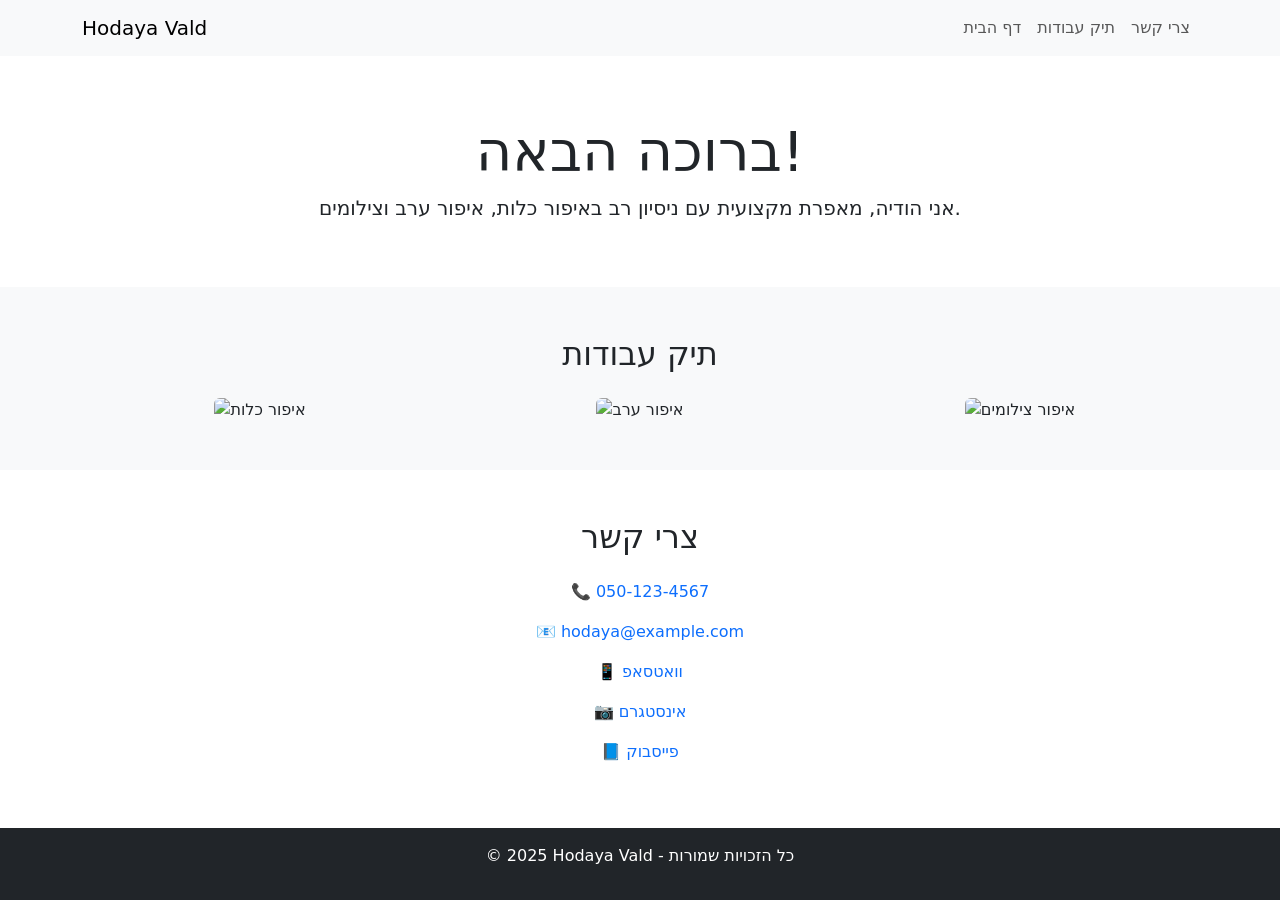
==== index.html @ 4617d46b "Update and rename main.html to index.html" ====
<!DOCTYPE html>
<html lang="he">
<head>
  <meta charset="UTF-8">
  <meta name="viewport" content="width=device-width, initial-scale=1.0">
  <title>Hodaya Vald - מאפרת מקצועית</title>
  <link href="https://cdn.jsdelivr.net/npm/bootstrap@5.3.0/dist/css/bootstrap.min.css" rel="stylesheet">
</head>
<body>
  <!-- Navigation -->
  <nav class="navbar navbar-expand-lg navbar-light bg-light fixed-top">
    <div class="container">
      <a class="navbar-brand" href="#">Hodaya Vald</a>
      <button class="navbar-toggler" type="button" data-bs-toggle="collapse" data-bs-target="#navbarNav" aria-controls="navbarNav" aria-expanded="false" aria-label="Toggle navigation">
        <span class="navbar-toggler-icon"></span>
      </button>
      <div class="collapse navbar-collapse" id="navbarNav">
        <ul class="navbar-nav ms-auto">
          <li class="nav-item">
            <a class="nav-link" href="#home">דף הבית</a>
          </li>
          <li class="nav-item">
            <a class="nav-link" href="#portfolio">תיק עבודות</a>
          </li>
          <li class="nav-item">
            <a class="nav-link" href="#contact">צרי קשר</a>
          </li>
        </ul>
      </div>
    </div>
  </nav>

  <!-- Home Section -->
  <section id="home" class="py-5 text-center" style="margin-top: 70px;">
    <div class="container">
      <h1 class="display-4">ברוכה הבאה!</h1>
      <p class="lead">אני הודיה, מאפרת מקצועית עם ניסיון רב באיפור כלות, איפור ערב וצילומים.</p>
    </div>
  </section>

  <!-- Portfolio Section -->
  <section id="portfolio" class="bg-light py-5 text-center">
    <div class="container">
      <h2 class="mb-4">תיק עבודות</h2>
      <div class="row g-4">
        <div class="col-sm-6 col-md-4">
          <img src="image1.jpg" class="img-fluid rounded" alt="איפור כלות">
        </div>
        <div class="col-sm-6 col-md-4">
          <img src="image2.jpg" class="img-fluid rounded" alt="איפור ערב">
        </div>
        <div class="col-sm-6 col-md-4">
          <img src="image3.jpg" class="img-fluid rounded" alt="איפור צילומים">
        </div>
      </div>
    </div>
  </section>

  <!-- Contact Section -->
  <section id="contact" class="py-5 text-center">
    <div class="container">
      <h2 class="mb-4">צרי קשר</h2>
      <p>📞 <a href="tel:0501234567" class="text-decoration-none">050-123-4567</a></p>
      <p>📧 <a href="mailto:hodaya@example.com" class="text-decoration-none">hodaya@example.com</a></p>
      <p>📱 <a href="https://wa.me/0501234567" class="text-decoration-none" target="_blank">וואטסאפ</a></p>
      <p>📷 <a href="https://instagram.com/hodaya" class="text-decoration-none" target="_blank">אינסטגרם</a></p>
      <p>📘 <a href="https://facebook.com/hodaya" class="text-decoration-none" target="_blank">פייסבוק</a></p>
    </div>
  </section>

  <!-- Footer -->
  <footer class="bg-dark text-white text-center py-3">
    <p>&copy; 2025 Hodaya Vald - כל הזכויות שמורות</p>
  </footer>

  <script src="https://cdn.jsdelivr.net/npm/bootstrap@5.3.0/dist/js/bootstrap.bundle.min.js"></script>
</body>
</html>
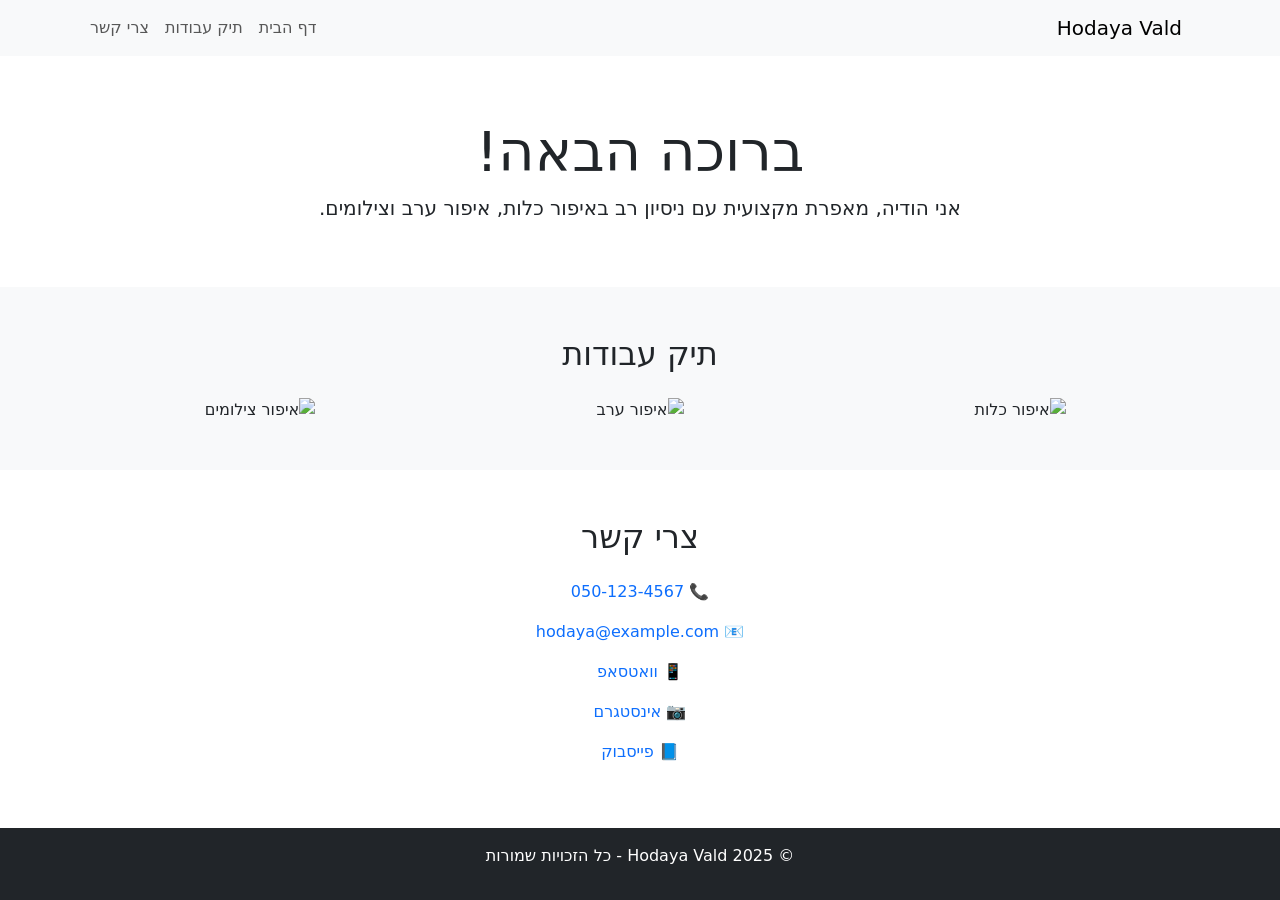
==== commit 5db1ec9d: "Update index.html" ====
--- a/index.html
+++ b/index.html
@@ -5,6 +5,12 @@
   <meta name="viewport" content="width=device-width, initial-scale=1.0">
   <title>Hodaya Vald - מאפרת מקצועית</title>
   <link href="https://cdn.jsdelivr.net/npm/bootstrap@5.3.0/dist/css/bootstrap.min.css" rel="stylesheet">
+  <style>
+    body {
+      direction: rtl;
+      text-align: right;
+    }
+  </style>
 </head>
 <body>
   <!-- Navigation -->
@@ -15,7 +21,7 @@
         <span class="navbar-toggler-icon"></span>
       </button>
       <div class="collapse navbar-collapse" id="navbarNav">
-        <ul class="navbar-nav ms-auto">
+        <ul class="navbar-nav me-auto">
           <li class="nav-item">
             <a class="nav-link" href="#home">דף הבית</a>
           </li>
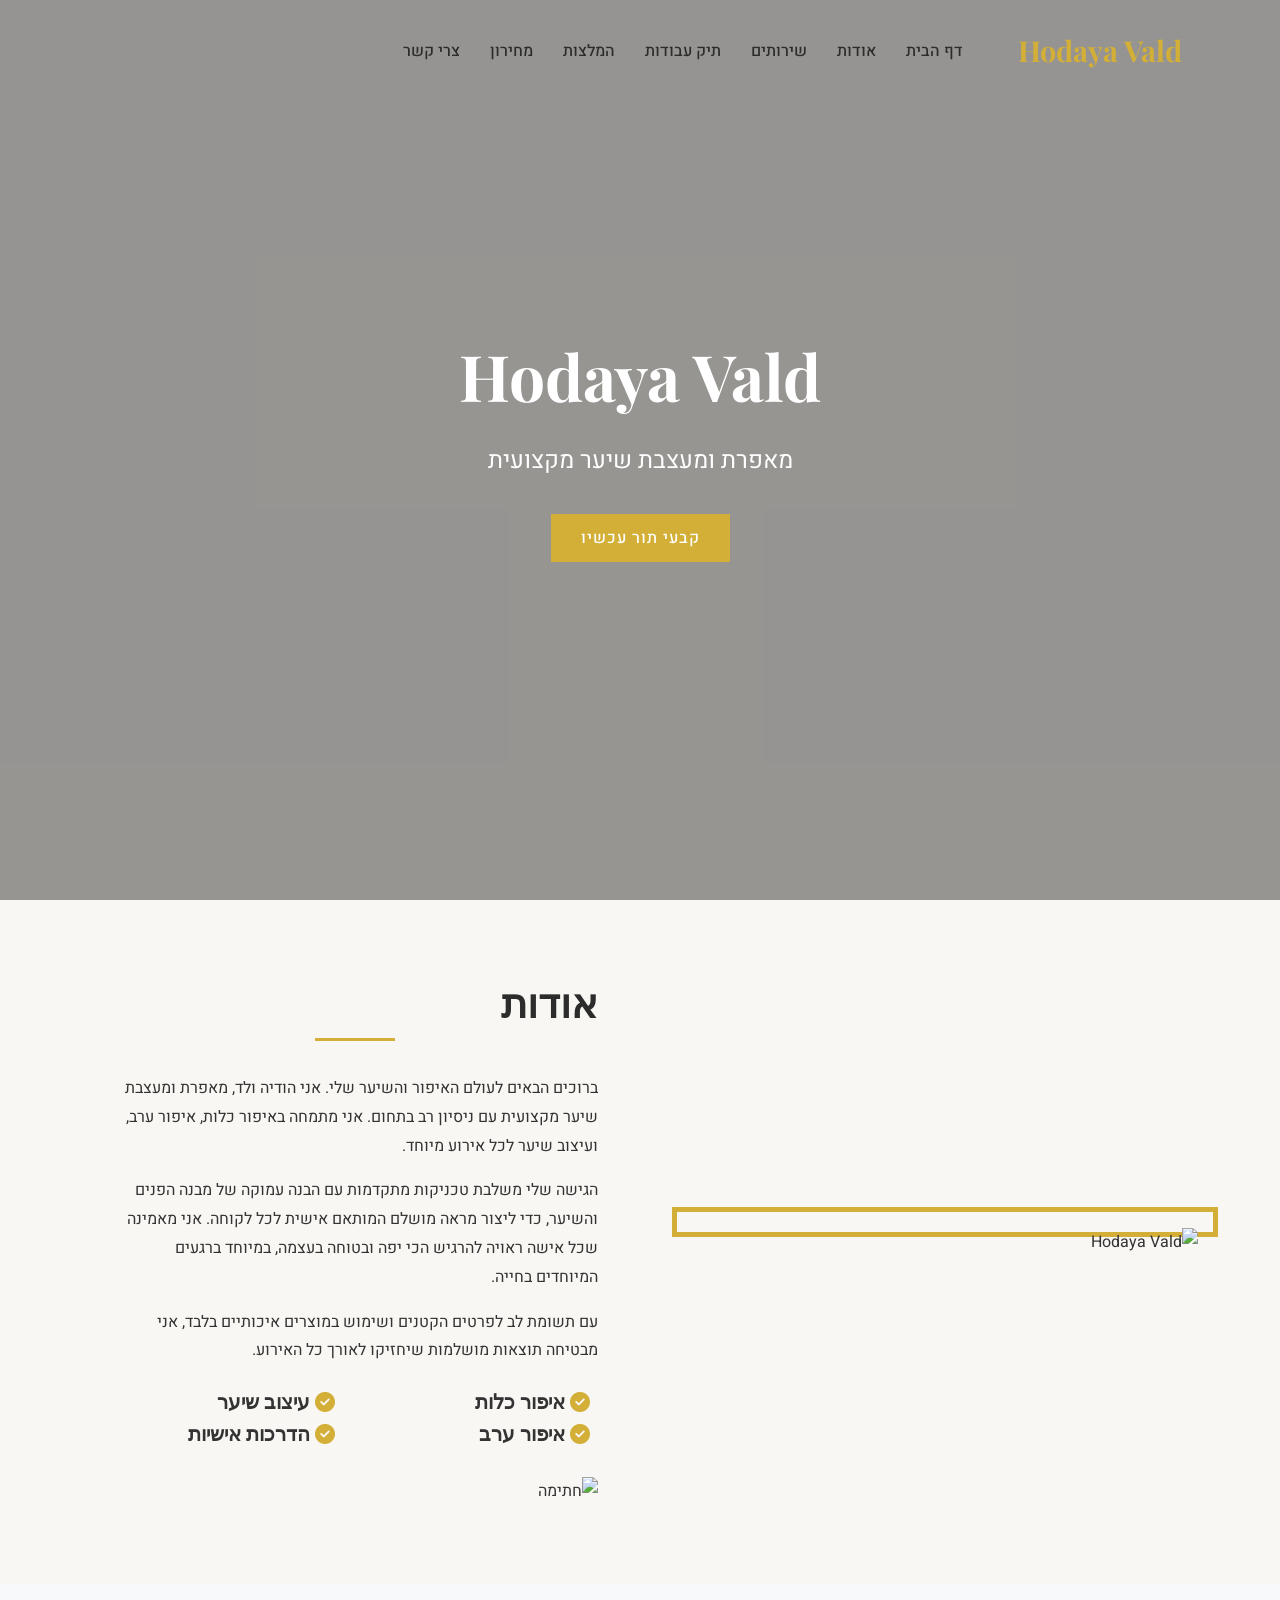
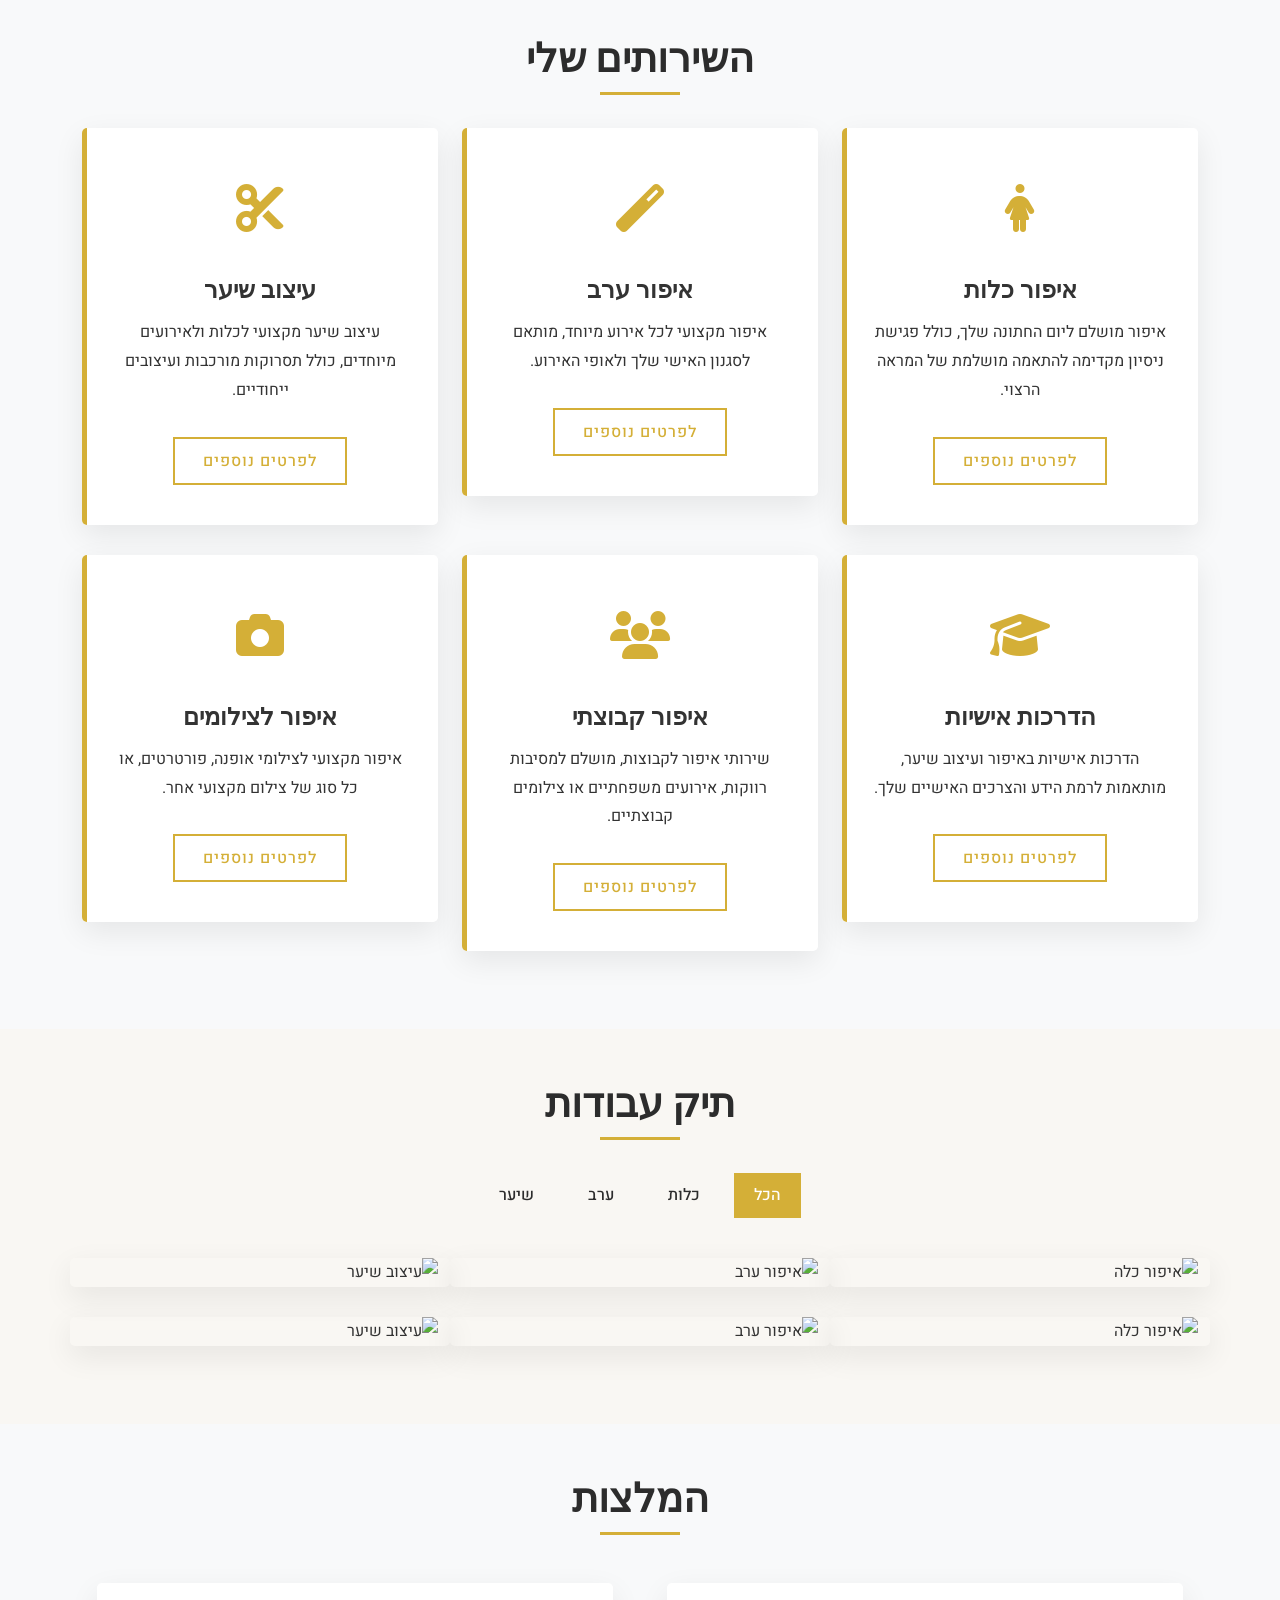
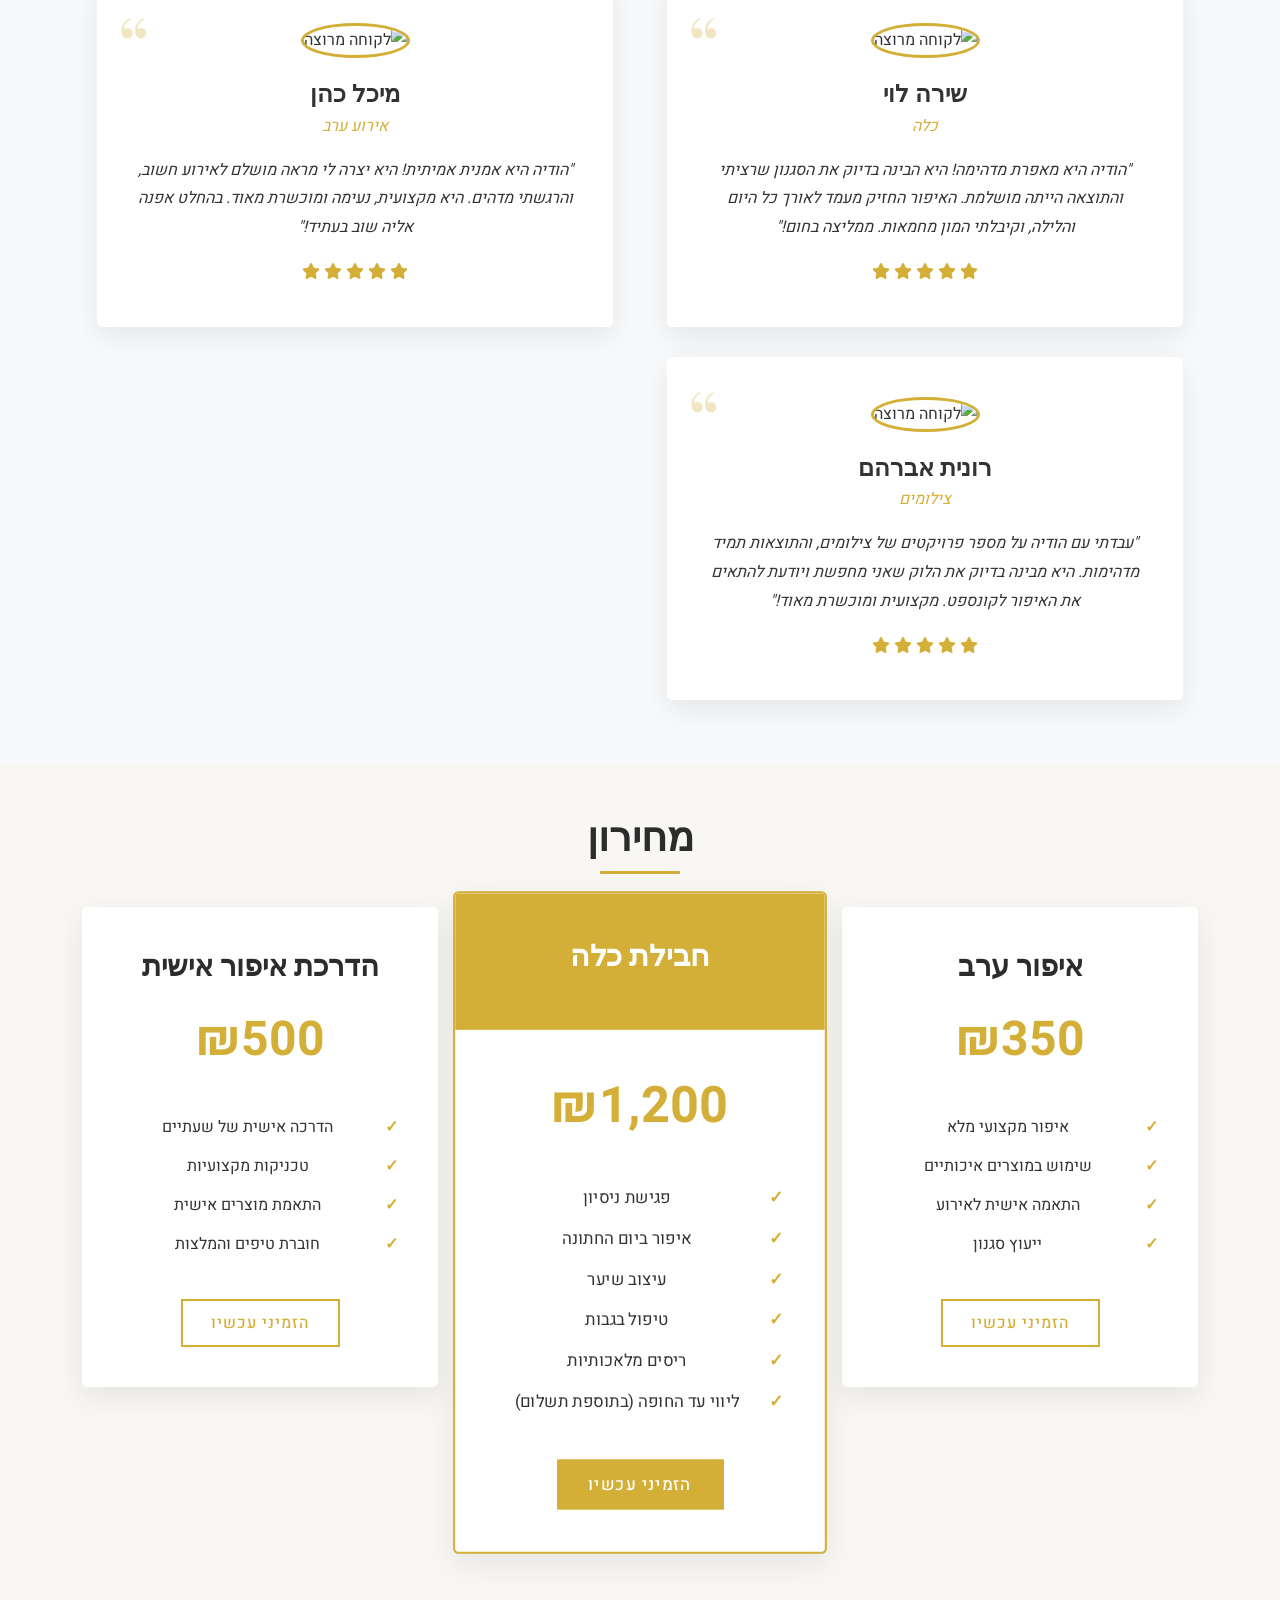
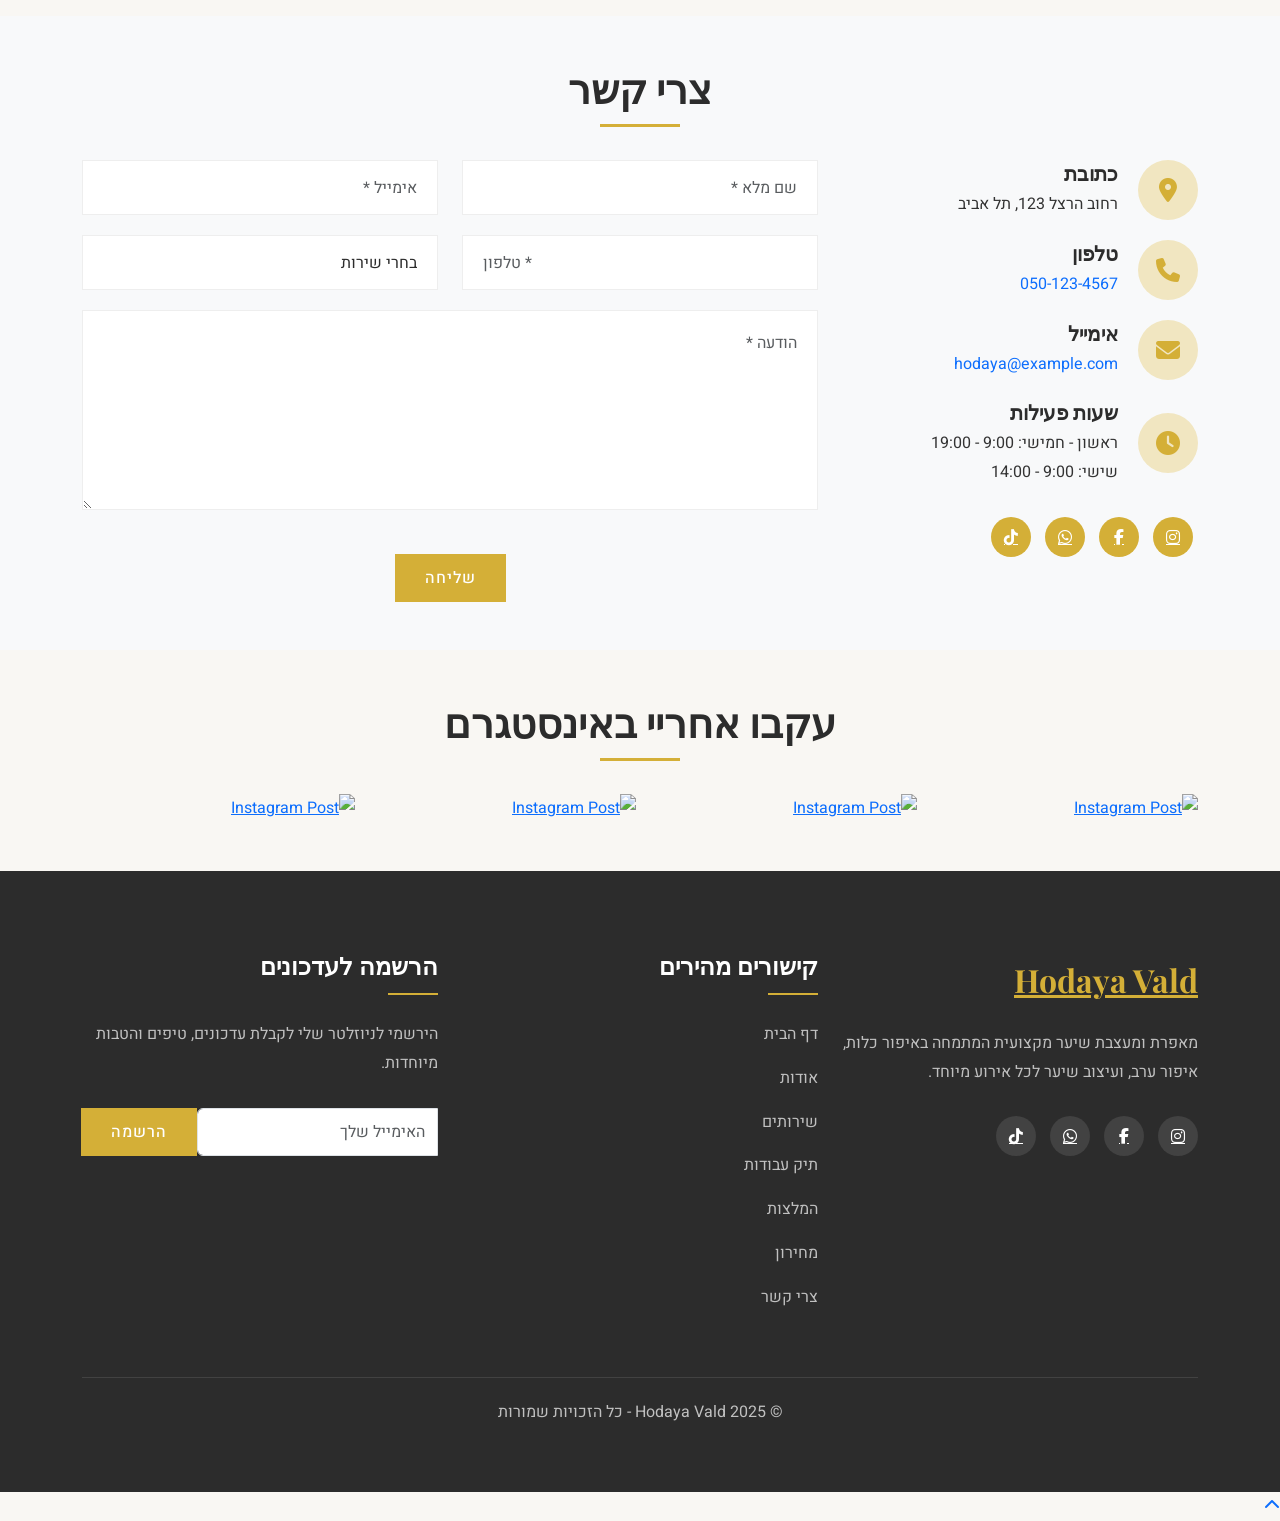
==== commit 6660f291: "Update index.html" ====
--- a/index.html
+++ b/index.html
@@ -1,34 +1,71 @@
 <!DOCTYPE html>
-<html lang="he">
+<html lang="he" dir="rtl">
 <head>
   <meta charset="UTF-8">
   <meta name="viewport" content="width=device-width, initial-scale=1.0">
-  <title>Hodaya Vald - מאפרת מקצועית</title>
+  <title>Hodaya Vald | מאפרת ומעצבת שיער מקצועית</title>
+  
+  <!-- Favicon -->
+  <link rel="icon" href="https://via.placeholder.com/32x32" type="image/png">
+  
+  <!-- Google Fonts -->
+  <link rel="preconnect" href="https://fonts.googleapis.com">
+  <link rel="preconnect" href="https://fonts.gstatic.com" crossorigin>
+  <link href="https://fonts.googleapis.com/css2?family=Heebo:wght@300;400;500;600;700&family=Playfair+Display:ital,wght@0,400;0,500;0,600;0,700;1,400&display=swap" rel="stylesheet">
+  
+  <!-- Font Awesome -->
+  <link rel="stylesheet" href="https://cdnjs.cloudflare.com/ajax/libs/font-awesome/6.4.0/css/all.min.css">
+  
+  <!-- Bootstrap CSS -->
   <link href="https://cdn.jsdelivr.net/npm/bootstrap@5.3.0/dist/css/bootstrap.min.css" rel="stylesheet">
-  <style>
-    body {
-      direction: rtl;
-      text-align: right;
-    }
-  </style>
+  
+  <!-- AOS Animation -->
+  <link rel="stylesheet" href="https://unpkg.com/aos@next/dist/aos.css" />
+  
+  <!-- Lightbox CSS -->
+  <link rel="stylesheet" href="https://cdnjs.cloudflare.com/ajax/libs/lightbox2/2.11.4/css/lightbox.min.css">
+  
+  <!-- Custom CSS -->
+  <link rel="stylesheet" href="styles.css">
 </head>
 <body>
+  <!-- Preloader -->
+  <div id="preloader">
+    <div class="loader">
+      <div class="spinner-border text-gold" role="status">
+        <span class="visually-hidden">טוען...</span>
+      </div>
+    </div>
+  </div>
+
   <!-- Navigation -->
-  <nav class="navbar navbar-expand-lg navbar-light bg-light fixed-top">
+  <nav class="navbar navbar-expand-lg navbar-light fixed-top">
     <div class="container">
       <a class="navbar-brand" href="#">Hodaya Vald</a>
       <button class="navbar-toggler" type="button" data-bs-toggle="collapse" data-bs-target="#navbarNav" aria-controls="navbarNav" aria-expanded="false" aria-label="Toggle navigation">
         <span class="navbar-toggler-icon"></span>
       </button>
       <div class="collapse navbar-collapse" id="navbarNav">
-        <ul class="navbar-nav me-auto">
+        <ul class="navbar-nav ms-auto">
           <li class="nav-item">
             <a class="nav-link" href="#home">דף הבית</a>
           </li>
           <li class="nav-item">
+            <a class="nav-link" href="#about">אודות</a>
+          </li>
+          <li class="nav-item">
+            <a class="nav-link" href="#services">שירותים</a>
+          </li>
+          <li class="nav-item">
             <a class="nav-link" href="#portfolio">תיק עבודות</a>
           </li>
           <li class="nav-item">
+            <a class="nav-link" href="#testimonials">המלצות</a>
+          </li>
+          <li class="nav-item">
+            <a class="nav-link" href="#pricing">מחירון</a>
+          </li>
+          <li class="nav-item">
             <a class="nav-link" href="#contact">צרי קשר</a>
           </li>
         </ul>
@@ -36,49 +73,473 @@
     </div>
   </nav>
 
-  <!-- Home Section -->
-  <section id="home" class="py-5 text-center" style="margin-top: 70px;">
-    <div class="container">
-      <h1 class="display-4">ברוכה הבאה!</h1>
-      <p class="lead">אני הודיה, מאפרת מקצועית עם ניסיון רב באיפור כלות, איפור ערב וצילומים.</p>
+  <!-- Hero Section -->
+  <section id="home" class="hero" style="background-image: url('https://images.unsplash.com/photo-1560869713-7d0a29430803?ixlib=rb-4.0.3&ixid=M3wxMjA3fDB8MHxwaG90by1wYWdlfHx8fGVufDB8fHx8fA%3D%3D&auto=format&fit=crop&w=1920&q=80');">
+    <div class="hero-content">
+      <h1 class="hero-title">Hodaya Vald</h1>
+      <p class="hero-subtitle">מאפרת ומעצבת שיער מקצועית</p>
+      <a href="#contact" class="btn btn-custom hero-btn">קבעי תור עכשיו</a>
+    </div>
+  </section>
+
+  <!-- About Section -->
+  <section id="about" class="py-5">
+    <div class="container">
+      <div class="row align-items-center">
+        <div class="col-lg-6" data-aos="fade-left" data-aos-duration="1000">
+          <div class="about-img">
+            <img src="https://images.unsplash.com/photo-1487412947147-5cebf100ffc2?ixlib=rb-4.0.3&ixid=M3wxMjA3fDB8MHxwaG90by1wYWdlfHx8fGVufDB8fHx8fA%3D%3D&auto=format&fit=crop&w=800&q=80" alt="Hodaya Vald" class="img-fluid rounded">
+          </div>
+        </div>
+        <div class="col-lg-6" data-aos="fade-right" data-aos-duration="1000">
+          <div class="about-content">
+            <h2 class="section-title">אודות</h2>
+            <p>ברוכים הבאים לעולם האיפור והשיער שלי. אני הודיה ולד, מאפרת ומעצבת שיער מקצועית עם ניסיון רב בתחום. אני מתמחה באיפור כלות, איפור ערב, ועיצוב שיער לכל אירוע מיוחד.</p>
+            <p>הגישה שלי משלבת טכניקות מתקדמות עם הבנה עמוקה של מבנה הפנים והשיער, כדי ליצור מראה מושלם המותאם אישית לכל לקוחה. אני מאמינה שכל אישה ראויה להרגיש הכי יפה ובטוחה בעצמה, במיוחד ברגעים המיוחדים בחייה.</p>
+            <p>עם תשומת לב לפרטים הקטנים ושימוש במוצרים איכותיים בלבד, אני מבטיחה תוצאות מושלמות שיחזיקו לאורך כל האירוע.</p>
+            <div class="row mt-4">
+              <div class="col-sm-6">
+                <h5><i class="fas fa-check-circle text-gold me-2"></i> איפור כלות</h5>
+                <h5><i class="fas fa-check-circle text-gold me-2"></i> איפור ערב</h5>
+              </div>
+              <div class="col-sm-6">
+                <h5><i class="fas fa-check-circle text-gold me-2"></i> עיצוב שיער</h5>
+                <h5><i class="fas fa-check-circle text-gold me-2"></i> הדרכות אישיות</h5>
+              </div>
+            </div>
+            <img src="https://via.placeholder.com/200x80?text=Signature" alt="חתימה" class="signature mt-4">
+          </div>
+        </div>
+      </div>
+    </div>
+  </section>
+
+  <!-- Services Section -->
+  <section id="services" class="py-5 bg-light">
+    <div class="container">
+      <h2 class="section-title text-center">השירותים שלי</h2>
+      <div class="row">
+        <div class="col-md-4" data-aos="fade-up" data-aos-duration="800">
+          <div class="service-card text-center">
+            <div class="service-icon">
+              <i class="fas fa-female"></i>
+            </div>
+            <h3 class="service-title">איפור כלות</h3>
+            <p>איפור מושלם ליום החתונה שלך, כולל פגישת ניסיון מקדימה להתאמה מושלמת של המראה הרצוי.</p>
+            <a href="#contact" class="btn btn-outline-custom mt-3">לפרטים נוספים</a>
+          </div>
+        </div>
+        <div class="col-md-4" data-aos="fade-up" data-aos-duration="800" data-aos-delay="200">
+          <div class="service-card text-center">
+            <div class="service-icon">
+              <i class="fas fa-magic"></i>
+            </div>
+            <h3 class="service-title">איפור ערב</h3>
+            <p>איפור מקצועי לכל אירוע מיוחד, מותאם לסגנון האישי שלך ולאופי האירוע.</p>
+            <a href="#contact" class="btn btn-outline-custom mt-3">לפרטים נוספים</a>
+          </div>
+        </div>
+        <div class="col-md-4" data-aos="fade-up" data-aos-duration="800" data-aos-delay="400">
+          <div class="service-card text-center">
+            <div class="service-icon">
+              <i class="fas fa-cut"></i>
+            </div>
+            <h3 class="service-title">עיצוב שיער</h3>
+            <p>עיצוב שיער מקצועי לכלות ולאירועים מיוחדים, כולל תסרוקות מורכבות ועיצובים ייחודיים.</p>
+            <a href="#contact" class="btn btn-outline-custom mt-3">לפרטים נוספים</a>
+          </div>
+        </div>
+        <div class="col-md-4" data-aos="fade-up" data-aos-duration="800">
+          <div class="service-card text-center">
+            <div class="service-icon">
+              <i class="fas fa-graduation-cap"></i>
+            </div>
+            <h3 class="service-title">הדרכות אישיות</h3>
+            <p>הדרכות אישיות באיפור ועיצוב שיער, מותאמות לרמת הידע והצרכים האישיים שלך.</p>
+            <a href="#contact" class="btn btn-outline-custom mt-3">לפרטים נוספים</a>
+          </div>
+        </div>
+        <div class="col-md-4" data-aos="fade-up" data-aos-duration="800" data-aos-delay="200">
+          <div class="service-card text-center">
+            <div class="service-icon">
+              <i class="fas fa-users"></i>
+            </div>
+            <h3 class="service-title">איפור קבוצתי</h3>
+            <p>שירותי איפור לקבוצות, מושלם למסיבות רווקות, אירועים משפחתיים או צילומים קבוצתיים.</p>
+            <a href="#contact" class="btn btn-outline-custom mt-3">לפרטים נוספים</a>
+          </div>
+        </div>
+        <div class="col-md-4" data-aos="fade-up" data-aos-duration="800" data-aos-delay="400">
+          <div class="service-card text-center">
+            <div class="service-icon">
+              <i class="fas fa-camera"></i>
+            </div>
+            <h3 class="service-title">איפור לצילומים</h3>
+            <p>איפור מקצועי לצילומי אופנה, פורטרטים, או כל סוג של צילום מקצועי אחר.</p>
+            <a href="#contact" class="btn btn-outline-custom mt-3">לפרטים נוספים</a>
+          </div>
+        </div>
+      </div>
     </div>
   </section>
 
   <!-- Portfolio Section -->
-  <section id="portfolio" class="bg-light py-5 text-center">
-    <div class="container">
-      <h2 class="mb-4">תיק עבודות</h2>
-      <div class="row g-4">
-        <div class="col-sm-6 col-md-4">
-          <img src="image1.jpg" class="img-fluid rounded" alt="איפור כלות">
-        </div>
-        <div class="col-sm-6 col-md-4">
-          <img src="image2.jpg" class="img-fluid rounded" alt="איפור ערב">
-        </div>
-        <div class="col-sm-6 col-md-4">
-          <img src="image3.jpg" class="img-fluid rounded" alt="איפור צילומים">
+  <section id="portfolio" class="py-5">
+    <div class="container">
+      <h2 class="section-title text-center">תיק עבודות</h2>
+      <div class="portfolio-filter text-center">
+        <button class="filter-btn active" data-filter="all">הכל</button>
+        <button class="filter-btn" data-filter="bridal">כלות</button>
+        <button class="filter-btn" data-filter="evening">ערב</button>
+        <button class="filter-btn" data-filter="hair">שיער</button>
+      </div>
+      <div class="row portfolio-container">
+        <div class="col-md-4 col-sm-6 portfolio-item bridal" data-aos="zoom-in" data-aos-duration="800">
+          <div class="portfolio-wrapper">
+            <img src="https://images.unsplash.com/photo-1595515106969-1ce29566ff1c?ixlib=rb-4.0.3&ixid=M3wxMjA3fDB8MHxwaG90by1wYWdlfHx8fGVufDB8fHx8fA%3D%3D&auto=format&fit=crop&w=800&q=80" alt="איפור כלה" class="img-fluid portfolio-img">
+            <div class="portfolio-overlay">
+              <a href="https://images.unsplash.com/photo-1595515106969-1ce29566ff1c?ixlib=rb-4.0.3&ixid=M3wxMjA3fDB8MHxwaG90by1wYWdlfHx8fGVufDB8fHx8fA%3D%3D&auto=format&fit=crop&w=800&q=80" data-lightbox="portfolio" class="portfolio-icon">
+                <i class="fas fa-search"></i>
+              </a>
+            </div>
+          </div>
+        </div>
+        <div class="col-md-4 col-sm-6 portfolio-item evening" data-aos="zoom-in" data-aos-duration="800" data-aos-delay="200">
+          <div class="portfolio-wrapper">
+            <img src="https://images.unsplash.com/photo-1588516903720-8ceb67f9ef84?ixlib=rb-4.0.3&ixid=M3wxMjA3fDB8MHxwaG90by1wYWdlfHx8fGVufDB8fHx8fA%3D%3D&auto=format&fit=crop&w=800&q=80" alt="איפור ערב" class="img-fluid portfolio-img">
+            <div class="portfolio-overlay">
+              <a href="https://images.unsplash.com/photo-1588516903720-8ceb67f9ef84?ixlib=rb-4.0.3&ixid=M3wxMjA3fDB8MHxwaG90by1wYWdlfHx8fGVufDB8fHx8fA%3D%3D&auto=format&fit=crop&w=800&q=80" data-lightbox="portfolio" class="portfolio-icon">
+                <i class="fas fa-search"></i>
+              </a>
+            </div>
+          </div>
+        </div>
+        <div class="col-md-4 col-sm-6 portfolio-item hair" data-aos="zoom-in" data-aos-duration="800" data-aos-delay="400">
+          <div class="portfolio-wrapper">
+            <img src="https://images.unsplash.com/photo-1595476108010-b4d1f102b1b1?ixlib=rb-4.0.3&ixid=M3wxMjA3fDB8MHxwaG90by1wYWdlfHx8fGVufDB8fHx8fA%3D%3D&auto=format&fit=crop&w=800&q=80" alt="עיצוב שיער" class="img-fluid portfolio-img">
+            <div class="portfolio-overlay">
+              <a href="https://images.unsplash.com/photo-1595476108010-b4d1f102b1b1?ixlib=rb-4.0.3&ixid=M3wxMjA3fDB8MHxwaG90by1wYWdlfHx8fGVufDB8fHx8fA%3D%3D&auto=format&fit=crop&w=800&q=80" data-lightbox="portfolio" class="portfolio-icon">
+                <i class="fas fa-search"></i>
+              </a>
+            </div>
+          </div>
+        </div>
+        <div class="col-md-4 col-sm-6 portfolio-item bridal" data-aos="zoom-in" data-aos-duration="800">
+          <div class="portfolio-wrapper">
+            <img src="https://images.unsplash.com/photo-1623930154261-37f8b293c059?ixlib=rb-4.0.3&ixid=M3wxMjA3fDB8MHxwaG90by1wYWdlfHx8fGVufDB8fHx8fA%3D%3D&auto=format&fit=crop&w=800&q=80" alt="איפור כלה" class="img-fluid portfolio-img">
+            <div class="portfolio-overlay">
+              <a href="https://images.unsplash.com/photo-1623930154261-37f8b293c059?ixlib=rb-4.0.3&ixid=M3wxMjA3fDB8MHxwaG90by1wYWdlfHx8fGVufDB8fHx8fA%3D%3D&auto=format&fit=crop&w=800&q=80" data-lightbox="portfolio" class="portfolio-icon">
+                <i class="fas fa-search"></i>
+              </a>
+            </div>
+          </div>
+        </div>
+        <div class="col-md-4 col-sm-6 portfolio-item evening" data-aos="zoom-in" data-aos-duration="800" data-aos-delay="200">
+          <div class="portfolio-wrapper">
+            <img src="https://images.unsplash.com/photo-1526045478516-99145907023c?ixlib=rb-4.0.3&ixid=M3wxMjA3fDB8MHxwaG90by1wYWdlfHx8fGVufDB8fHx8fA%3D%3D&auto=format&fit=crop&w=800&q=80" alt="איפור ערב" class="img-fluid portfolio-img">
+            <div class="portfolio-overlay">
+              <a href="https://images.unsplash.com/photo-1526045478516-99145907023c?ixlib=rb-4.0.3&ixid=M3wxMjA3fDB8MHxwaG90by1wYWdlfHx8fGVufDB8fHx8fA%3D%3D&auto=format&fit=crop&w=800&q=80" data-lightbox="portfolio" class="portfolio-icon">
+                <i class="fas fa-search"></i>
+              </a>
+            </div>
+          </div>
+        </div>
+        <div class="col-md-4 col-sm-6 portfolio-item hair" data-aos="zoom-in" data-aos-duration="800" data-aos-delay="400">
+          <div class="portfolio-wrapper">
+            <img src="https://images.unsplash.com/photo-1605980776566-0486c3ac7617?ixlib=rb-4.0.3&ixid=M3wxMjA3fDB8MHxwaG90by1wYWdlfHx8fGVufDB8fHx8fA%3D%3D&auto=format&fit=crop&w=800&q=80" alt="עיצוב שיער" class="img-fluid portfolio-img">
+            <div class="portfolio-overlay">
+              <a href="https://images.unsplash.com/photo-1605980776566-0486c3ac7617?ixlib=rb-4.0.3&ixid=M3wxMjA3fDB8MHxwaG90by1wYWdlfHx8fGVufDB8fHx8fA%3D%3D&auto=format&fit=crop&w=800&q=80" data-lightbox="portfolio" class="portfolio-icon">
+                <i class="fas fa-search"></i>
+              </a>
+            </div>
+          </div>
+        </div>
+      </div>
+    </div>
+  </section>
+
+  <!-- Testimonials Section -->
+  <section id="testimonials" class="py-5 bg-light">
+    <div class="container">
+      <h2 class="section-title text-center">המלצות</h2>
+      <div class="row testimonial-slider">
+        <div class="col-md-6" data-aos="fade-up" data-aos-duration="800">
+          <div class="testimonial-item text-center">
+            <img src="https://images.unsplash.com/photo-1494790108377-be9c29b29330?ixlib=rb-4.0.3&ixid=M3wxMjA3fDB8MHxwaG90by1wYWdlfHx8fGVufDB8fHx8fA%3D%3D&auto=format&fit=crop&w=150&q=80" alt="לקוחה מרוצה" class="testimonial-img">
+            <h4 class="testimonial-name">שירה לוי</h4>
+            <p class="testimonial-position">כלה</p>
+            <p class="testimonial-text">"הודיה היא מאפרת מדהימה! היא הבינה בדיוק את הסגנון שרציתי והתוצאה הייתה מושלמת. האיפור החזיק מעמד לאורך כל היום והלילה, וקיבלתי המון מחמאות. ממליצה בחום!"</p>
+            <div class="testimonial-rating">
+              <i class="fas fa-star"></i>
+              <i class="fas fa-star"></i>
+              <i class="fas fa-star"></i>
+              <i class="fas fa-star"></i>
+              <i class="fas fa-star"></i>
+            </div>
+          </div>
+        </div>
+        <div class="col-md-6" data-aos="fade-up" data-aos-duration="800" data-aos-delay="200">
+          <div class="testimonial-item text-center">
+            <img src="https://images.unsplash.com/photo-1580489944761-15a19d654956?ixlib=rb-4.0.3&ixid=M3wxMjA3fDB8MHxwaG90by1wYWdlfHx8fGVufDB8fHx8fA%3D%3D&auto=format&fit=crop&w=150&q=80" alt="לקוחה מרוצה" class="testimonial-img">
+            <h4 class="testimonial-name">מיכל כהן</h4>
+            <p class="testimonial-position">אירוע ערב</p>
+            <p class="testimonial-text">"הודיה היא אמנית אמיתית! היא יצרה לי מראה מושלם לאירוע חשוב, והרגשתי מדהים. היא מקצועית, נעימה ומוכשרת מאוד. בהחלט אפנה אליה שוב בעתיד!"</p>
+            <div class="testimonial-rating">
+              <i class="fas fa-star"></i>
+              <i class="fas fa-star"></i>
+              <i class="fas fa-star"></i>
+              <i class="fas fa-star"></i>
+              <i class="fas fa-star"></i>
+            </div>
+          </div>
+        </div>
+        <div class="col-md-6" data-aos="fade-up" data-aos-duration="800">
+          <div class="testimonial-item text-center">
+            <img src="https://images.unsplash.com/photo-1544005313-94ddf0286df2?ixlib=rb-4.0.3&ixid=M3wxMjA3fDB8MHxwaG90by1wYWdlfHx8fGVufDB8fHx8fA%3D%3D&auto=format&fit=crop&w=150&q=80" alt="לקוחה מרוצה" class="testimonial-img">
+            <h4 class="testimonial-name">רונית אברהם</h4>
+            <p class="testimonial-position">צילומים</p>
+            <p class="testimonial-text">"עבדתי עם הודיה על מספר פרויקטים של צילומים, והתוצאות תמיד מדהימות. היא מבינה בדיוק את הלוק שאני מחפשת ויודעת להתאים את האיפור לקונספט. מקצועית ומוכשרת מאוד!"</p>
+            <div class="testimonial-rating">
+              <i class="fas fa-star"></i>
+              <i class="fas fa-star"></i>
+              <i class="fas fa-star"></i>
+              <i class="fas fa-star"></i>
+              <i class="fas fa-star"></i>
+            </div>
+          </div>
+        </div>
+      </div>
+    </div>
+  </section>
+
+  <!-- Pricing Section -->
+  <section id="pricing" class="py-5">
+    <div class="container">
+      <h2 class="section-title text-center">מחירון</h2>
+      <div class="row">
+        <div class="col-md-4" data-aos="fade-up" data-aos-duration="800">
+          <div class="pricing-card text-center">
+            <h3 class="pricing-title">איפור ערב</h3>
+            <div class="pricing-price">₪350</div>
+            <div class="pricing-features">
+              <p class="pricing-feature">איפור מקצועי מלא</p>
+              <p class="pricing-feature">שימוש במוצרים איכותיים</p>
+              <p class="pricing-feature">התאמה אישית לאירוע</p>
+              <p class="pricing-feature">ייעוץ סגנון</p>
+            </div>
+            <a href="#contact" class="btn btn-outline-custom pricing-btn">הזמיני עכשיו</a>
+          </div>
+        </div>
+        <div class="col-md-4" data-aos="fade-up" data-aos-duration="800" data-aos-delay="200">
+          <div class="pricing-card featured text-center">
+            <div class="pricing-header">
+              <h3 class="pricing-title">חבילת כלה</h3>
+            </div>
+            <div class="pricing-price">₪1,200</div>
+            <div class="pricing-features">
+              <p class="pricing-feature">פגישת ניסיון</p>
+              <p class="pricing-feature">איפור ביום החתונה</p>
+              <p class="pricing-feature">עיצוב שיער</p>
+              <p class="pricing-feature">טיפול בגבות</p>
+              <p class="pricing-feature">ריסים מלאכותיות</p>
+              <p class="pricing-feature">ליווי עד החופה (בתוספת תשלום)</p>
+            </div>
+            <a href="#contact" class="btn btn-custom pricing-btn">הזמיני עכשיו</a>
+          </div>
+        </div>
+        <div class="col-md-4" data-aos="fade-up" data-aos-duration="800" data-aos-delay="400">
+          <div class="pricing-card text-center">
+            <h3 class="pricing-title">הדרכת איפור אישית</h3>
+            <div class="pricing-price">₪500</div>
+            <div class="pricing-features">
+              <p class="pricing-feature">הדרכה אישית של שעתיים</p>
+              <p class="pricing-feature">טכניקות מקצועיות</p>
+              <p class="pricing-feature">התאמת מוצרים אישית</p>
+              <p class="pricing-feature">חוברת טיפים והמלצות</p>
+            </div>
+            <a href="#contact" class="btn btn-outline-custom pricing-btn">הזמיני עכשיו</a>
+          </div>
         </div>
       </div>
     </div>
   </section>
 
   <!-- Contact Section -->
-  <section id="contact" class="py-5 text-center">
-    <div class="container">
-      <h2 class="mb-4">צרי קשר</h2>
-      <p>📞 <a href="tel:0501234567" class="text-decoration-none">050-123-4567</a></p>
-      <p>📧 <a href="mailto:hodaya@example.com" class="text-decoration-none">hodaya@example.com</a></p>
-      <p>📱 <a href="https://wa.me/0501234567" class="text-decoration-none" target="_blank">וואטסאפ</a></p>
-      <p>📷 <a href="https://instagram.com/hodaya" class="text-decoration-none" target="_blank">אינסטגרם</a></p>
-      <p>📘 <a href="https://facebook.com/hodaya" class="text-decoration-none" target="_blank">פייסבוק</a></p>
+  <section id="contact" class="py-5 bg-light">
+    <div class="container">
+      <h2 class="section-title text-center">צרי קשר</h2>
+      <div class="row">
+        <div class="col-lg-4" data-aos="fade-left" data-aos-duration="800">
+          <div class="contact-info">
+            <div class="contact-item">
+              <div class="contact-icon">
+                <i class="fas fa-map-marker-alt"></i>
+              </div>
+              <div class="contact-text">
+                <h5>כתובת</h5>
+                <p>רחוב הרצל 123, תל אביב</p>
+              </div>
+            </div>
+            <div class="contact-item">
+              <div class="contact-icon">
+                <i class="fas fa-phone"></i>
+              </div>
+              <div class="contact-text">
+                <h5>טלפון</h5>
+                <p><a href="tel:0501234567" class="text-decoration-none">050-123-4567</a></p>
+              </div>
+            </div>
+            <div class="contact-item">
+              <div class="contact-icon">
+                <i class="fas fa-envelope"></i>
+              </div>
+              <div class="contact-text">
+                <h5>אימייל</h5>
+                <p><a href="mailto:hodaya@example.com" class="text-decoration-none">hodaya@example.com</a></p>
+              </div>
+            </div>
+            <div class="contact-item">
+              <div class="contact-icon">
+                <i class="fas fa-clock"></i>
+              </div>
+              <div class="contact-text">
+                <h5>שעות פעילות</h5>
+                <p>ראשון - חמישי: 9:00 - 19:00</p>
+                <p>שישי: 9:00 - 14:00</p>
+              </div>
+            </div>
+            <div class="social-links">
+              <a href="https://instagram.com/hodaya" class="social-link" target="_blank"><i class="fab fa-instagram"></i></a>
+              <a href="https://facebook.com/hodaya" class="social-link" target="_blank"><i class="fab fa-facebook-f"></i></a>
+              <a href="https://wa.me/0501234567" class="social-link" target="_blank"><i class="fab fa-whatsapp"></i></a>
+              <a href="https://tiktok.com/@hodaya" class="social-link" target="_blank"><i class="fab fa-tiktok"></i></a>
+            </div>
+          </div>
+        </div>
+        <div class="col-lg-8" data-aos="fade-right" data-aos-duration="800">
+          <form class="contact-form">
+            <div class="row">
+              <div class="col-md-6">
+                <input type="text" class="form-control" placeholder="שם מלא *" required>
+              </div>
+              <div class="col-md-6">
+                <input type="email" class="form-control" placeholder="אימייל *" required>
+              </div>
+              <div class="col-md-6">
+                <input type="tel" class="form-control" placeholder="טלפון *" required>
+              </div>
+              <div class="col-md-6">
+                <select class="form-control">
+                  <option selected disabled>בחרי שירות</option>
+                  <option>איפור כלה</option>
+                  <option>איפור ערב</option>
+                  <option>עיצוב שיער</option>
+                  <option>הדרכת איפור</option>
+                  <option>איפור קבוצתי</option>
+                  <option>איפור לצילומים</option>
+                </select>
+              </div>
+              <div class="col-12">
+                <textarea class="form-control" placeholder="הודעה *" required></textarea>
+              </div>
+              <div class="col-12 text-center mt-4">
+                <button type="submit" class="btn btn-custom">שליחה</button>
+              </div>
+            </div>
+          </form>
+        </div>
+      </div>
+    </div>
+  </section>
+
+  <!-- Instagram Feed Section -->
+  <section class="py-5">
+    <div class="container">
+      <h2 class="section-title text-center">עקבו אחריי באינסטגרם</h2>
+      <div class="row g-2">
+        <div class="col-lg-3 col-md-4 col-6" data-aos="fade-up" data-aos-duration="800">
+          <a href="https://instagram.com/hodaya" target="_blank" class="instagram-item">
+            <img src="https://images.unsplash.com/photo-1522335789203-aabd1fc54bc9?ixlib=rb-4.0.3&ixid=M3wxMjA3fDB8MHxwaG90by1wYWdlfHx8fGVufDB8fHx8fA%3D%3D&auto=format&fit=crop&w=400&q=80" alt="Instagram Post" class="img-fluid">
+          </a>
+        </div>
+        <div class="col-lg-3 col-md-4 col-6" data-aos="fade-up" data-aos-duration="800" data-aos-delay="100">
+          <a href="https://instagram.com/hodaya" target="_blank" class="instagram-item">
+            <img src="https://images.unsplash.com/photo-1487412720507-e7ab37603c6f?ixlib=rb-4.0.3&ixid=M3wxMjA3fDB8MHxwaG90by1wYWdlfHx8fGVufDB8fHx8fA%3D%3D&auto=format&fit=crop&w=400&q=80" alt="Instagram Post" class="img-fluid">
+          </a>
+        </div>
+        <div class="col-lg-3 col-md-4 col-6" data-aos="fade-up" data-aos-duration="800" data-aos-delay="200">
+          <a href="https://instagram.com/hodaya" target="_blank" class="instagram-item">
+            <img src="https://images.unsplash.com/photo-1526047932273-341f2a7631f9?ixlib=rb-4.0.3&ixid=M3wxMjA3fDB8MHxwaG90by1wYWdlfHx8fGVufDB8fHx8fA%3D%3D&auto=format&fit=crop&w=400&q=80" alt="Instagram Post" class="img-fluid">
+          </a>
+        </div>
+        <div class="col-lg-3 col-md-4 col-6" data-aos="fade-up" data-aos-duration="800" data-aos-delay="300">
+          <a href="https://instagram.com/hodaya" target="_blank" class="instagram-item">
+            <img src="https://images.unsplash.com/photo-1571646034647-52e6ea84b28c?ixlib=rb-4.0.3&ixid=M3wxMjA3fDB8MHxwaG90by1wYWdlfHx8fGVufDB8fHx8fA%3D%3D&auto=format&fit=crop&w=400&q=80" alt="Instagram Post" class="img-fluid">
+          </a>
+        </div>
+      </div>
     </div>
   </section>
 
   <!-- Footer -->
-  <footer class="bg-dark text-white text-center py-3">
-    <p>&copy; 2025 Hodaya Vald - כל הזכויות שמורות</p>
+  <footer class="footer">
+    <div class="container">
+      <div class="row">
+        <div class="col-lg-4">
+          <a href="#" class="footer-logo">Hodaya Vald</a>
+          <p class="footer-text">מאפרת ומעצבת שיער מקצועית המתמחה באיפור כלות, איפור ערב, ועיצוב שיער לכל אירוע מיוחד.</p>
+          <div class="footer-social">
+            <a href="https://instagram.com/hodaya" target="_blank"><i class="fab fa-instagram"></i></a>
+            <a href="https://facebook.com/hodaya" target="_blank"><i class="fab fa-facebook-f"></i></a>
+            <a href="https://wa.me/0501234567" target="_blank"><i class="fab fa-whatsapp"></i></a>
+            <a href="https://tiktok.com/@hodaya" target="_blank"><i class="fab fa-tiktok"></i></a>
+          </div>
+        </div>
+        <div class="col-lg-4">
+          <h4 class="footer-title">קישורים מהירים</h4>
+          <ul class="footer-links">
+            <li><a href="#home">דף הבית</a></li>
+            <li><a href="#about">אודות</a></li>
+            <li><a href="#services">שירותים</a></li>
+            <li><a href="#portfolio">תיק עבודות</a></li>
+            <li><a href="#testimonials">המלצות</a></li>
+            <li><a href="#pricing">מחירון</a></li>
+            <li><a href="#contact">צרי קשר</a></li>
+          </ul>
+        </div>
+        <div class="col-lg-4">
+          <h4 class="footer-title">הרשמה לעדכונים</h4>
+          <p class="footer-text">הירשמי לניוזלטר שלי לקבלת עדכונים, טיפים והטבות מיוחדות.</p>
+          <form class="footer-newsletter">
+            <div class="input-group">
+              <input type="email" class="form-control" placeholder="האימייל שלך" required>
+              <button class="btn btn-custom" type="submit">הרשמה</button>
+            </div>
+          </form>
+        </div>
+      </div>
+      <div class="text-center copyright">
+        <p>&copy; 2025 Hodaya Vald - כל הזכויות שמורות</p>
+      </div>
+    </div>
   </footer>
 
+  <!-- Back to Top Button -->
+  <a href="#" class="back-to-top"><i class="fas fa-chevron-up"></i></a>
+
+  <!-- Bootstrap JS -->
   <script src="https://cdn.jsdelivr.net/npm/bootstrap@5.3.0/dist/js/bootstrap.bundle.min.js"></script>
+  
+  <!-- jQuery -->
+  <script src="https://code.jquery.com/jquery-3.6.0.min.js"></script>
+  
+  <!-- AOS Animation -->
+  <script src="https://unpkg.com/aos@next/dist/aos.js"></script>
+  
+  <!-- Lightbox JS -->
+  <script src="https://cdnjs.cloudflare.com/ajax/libs/lightbox2/2.11.4/js/lightbox.min.js"></script>
+  
+  <!-- Custom JS -->
+  <script src="script.js"></script>
 </body>
 </html>
--- a/styles.css
+++ b/styles.css
@@ -0,0 +1,724 @@
+/* Premium Hairdresser & Makeup Artist Website - Custom Styles */
+
+/* Custom Variables */
+:root {
+  --primary: #d4af37; /* Gold */
+  --primary-light: #f1e6c1;
+  --secondary: #9c7a97; /* Soft mauve */
+  --dark: #2c2c2c;
+  --light: #f9f7f3;
+  --accent: #a83e51; /* Burgundy */
+  --text-color: #333333;
+  --transition: all 0.3s ease-in-out;
+  --box-shadow: 0 10px 30px rgba(0, 0, 0, 0.08);
+  --box-shadow-hover: 0 15px 35px rgba(0, 0, 0, 0.12);
+}
+
+/* General Styles */
+body {
+  font-family: 'Heebo', sans-serif;
+  color: var(--text-color);
+  background-color: var(--light);
+  line-height: 1.8;
+  overflow-x: hidden;
+  direction: rtl;
+  text-align: right;
+}
+
+h1, h2, h3, h4, h5, h6 {
+  font-family: 'Playfair Display', serif;
+  font-weight: 700;
+}
+
+.section-title {
+  position: relative;
+  margin-bottom: 3rem;
+  font-size: 2.5rem;
+  color: var(--dark);
+}
+
+.section-title::after {
+  content: '';
+  position: absolute;
+  bottom: -15px;
+  right: 50%;
+  transform: translateX(50%);
+  width: 80px;
+  height: 3px;
+  background: var(--primary);
+}
+
+.text-gold {
+  color: var(--primary);
+}
+
+.bg-gold {
+  background-color: var(--primary);
+}
+
+.btn-custom {
+  background: var(--primary);
+  color: white;
+  border: none;
+  padding: 12px 30px;
+  border-radius: 0;
+  font-weight: 500;
+  letter-spacing: 1px;
+  text-transform: uppercase;
+  transition: var(--transition);
+  position: relative;
+  overflow: hidden;
+  z-index: 1;
+}
+
+.btn-custom::before {
+  content: '';
+  position: absolute;
+  top: 0;
+  left: 0;
+  width: 0%;
+  height: 100%;
+  background: var(--accent);
+  transition: var(--transition);
+  z-index: -1;
+}
+
+.btn-custom:hover::before {
+  width: 100%;
+}
+
+.btn-custom:hover {
+  color: white;
+  transform: translateY(-3px);
+  box-shadow: var(--box-shadow);
+}
+
+.btn-outline-custom {
+  background: transparent;
+  color: var(--primary);
+  border: 2px solid var(--primary);
+  padding: 10px 28px;
+  border-radius: 0;
+  font-weight: 500;
+  letter-spacing: 1px;
+  text-transform: uppercase;
+  transition: var(--transition);
+}
+
+.btn-outline-custom:hover {
+  background: var(--primary);
+  color: white;
+  transform: translateY(-3px);
+  box-shadow: var(--box-shadow);
+}
+
+/* Navbar */
+.navbar {
+  padding: 20px 0;
+  transition: var(--transition);
+  background-color: transparent !important;
+}
+
+.navbar.scrolled {
+  padding: 15px 0;
+  background-color: white !important;
+  box-shadow: 0 5px 20px rgba(0, 0, 0, 0.05);
+}
+
+.navbar-brand {
+  font-family: 'Playfair Display', serif;
+  font-weight: 700;
+  font-size: 1.8rem;
+  color: var(--primary) !important;
+}
+
+.nav-link {
+  font-weight: 500;
+  margin: 0 10px;
+  padding: 10px 5px !important;
+  color: var(--dark) !important;
+  position: relative;
+}
+
+.nav-link::after {
+  content: '';
+  position: absolute;
+  bottom: 5px;
+  left: 0;
+  width: 0;
+  height: 2px;
+  background: var(--primary);
+  transition: var(--transition);
+}
+
+.nav-link:hover::after {
+  width: 100%;
+}
+
+/* Hero Section */
+.hero {
+  height: 100vh;
+  min-height: 700px;
+  background-size: cover;
+  background-position: center;
+  background-attachment: fixed;
+  position: relative;
+  display: flex;
+  align-items: center;
+  justify-content: center;
+  text-align: center;
+  color: white;
+}
+
+.hero::before {
+  content: '';
+  position: absolute;
+  top: 0;
+  left: 0;
+  width: 100%;
+  height: 100%;
+  background: rgba(0, 0, 0, 0.4);
+  z-index: 1;
+}
+
+.hero-content {
+  position: relative;
+  z-index: 2;
+  max-width: 800px;
+}
+
+.hero-title {
+  font-size: 4rem;
+  margin-bottom: 1.5rem;
+  animation: fadeInDown 1s ease-out;
+}
+
+.hero-subtitle {
+  font-size: 1.5rem;
+  margin-bottom: 2rem;
+  animation: fadeInUp 1s ease-out;
+}
+
+.hero-btn {
+  animation: fadeIn 1.5s ease-out;
+}
+
+/* About Section */
+.about-img {
+  position: relative;
+}
+
+.about-img::before {
+  content: '';
+  position: absolute;
+  top: -20px;
+  right: -20px;
+  width: 100%;
+  height: 100%;
+  border: 5px solid var(--primary);
+  z-index: -1;
+}
+
+.about-content {
+  padding: 30px;
+}
+
+.signature {
+  max-width: 200px;
+  margin-top: 20px;
+}
+
+/* Services */
+.service-card {
+  padding: 40px 30px;
+  background: white;
+  border-radius: 5px;
+  transition: var(--transition);
+  margin-bottom: 30px;
+  box-shadow: var(--box-shadow);
+  position: relative;
+  overflow: hidden;
+  z-index: 1;
+}
+
+.service-card::before {
+  content: '';
+  position: absolute;
+  top: 0;
+  left: 0;
+  width: 5px;
+  height: 100%;
+  background: var(--primary);
+  transition: var(--transition);
+  z-index: -1;
+}
+
+.service-card:hover {
+  transform: translateY(-10px);
+  box-shadow: var(--box-shadow-hover);
+}
+
+.service-card:hover::before {
+  width: 100%;
+  opacity: 0.1;
+}
+
+.service-icon {
+  font-size: 3rem;
+  color: var(--primary);
+  margin-bottom: 20px;
+}
+
+.service-title {
+  margin-bottom: 15px;
+  font-size: 1.5rem;
+}
+
+/* Portfolio */
+.portfolio-filter {
+  margin-bottom: 40px;
+}
+
+.filter-btn {
+  background: transparent;
+  border: none;
+  padding: 8px 20px;
+  margin: 0 5px;
+  font-weight: 500;
+  cursor: pointer;
+  transition: var(--transition);
+  color: var(--dark);
+}
+
+.filter-btn.active, .filter-btn:hover {
+  background: var(--primary);
+  color: white;
+}
+
+.portfolio-item {
+  position: relative;
+  overflow: hidden;
+  margin-bottom: 30px;
+  border-radius: 5px;
+  box-shadow: var(--box-shadow);
+}
+
+.portfolio-img {
+  transition: var(--transition);
+}
+
+.portfolio-overlay {
+  position: absolute;
+  top: 0;
+  left: 0;
+  width: 100%;
+  height: 100%;
+  background: rgba(212, 175, 55, 0.8);
+  display: flex;
+  align-items: center;
+  justify-content: center;
+  opacity: 0;
+  transition: var(--transition);
+}
+
+.portfolio-item:hover .portfolio-overlay {
+  opacity: 1;
+}
+
+.portfolio-item:hover .portfolio-img {
+  transform: scale(1.1);
+}
+
+.portfolio-icon {
+  color: white;
+  font-size: 1.5rem;
+  margin: 0 10px;
+  width: 50px;
+  height: 50px;
+  line-height: 50px;
+  text-align: center;
+  border: 2px solid white;
+  border-radius: 50%;
+  transition: var(--transition);
+}
+
+.portfolio-icon:hover {
+  background: white;
+  color: var(--primary);
+}
+
+/* Testimonials */
+.testimonial-item {
+  background: white;
+  padding: 40px;
+  border-radius: 5px;
+  box-shadow: var(--box-shadow);
+  margin: 15px;
+  position: relative;
+}
+
+.testimonial-item::before {
+  content: '\201C';
+  position: absolute;
+  top: 20px;
+  left: 20px;
+  font-size: 5rem;
+  color: var(--primary-light);
+  font-family: 'Playfair Display', serif;
+  line-height: 1;
+}
+
+.testimonial-img {
+  width: 80px;
+  height: 80px;
+  border-radius: 50%;
+  object-fit: cover;
+  margin-bottom: 20px;
+  border: 3px solid var(--primary);
+}
+
+.testimonial-name {
+  font-weight: 700;
+  margin-bottom: 5px;
+}
+
+.testimonial-position {
+  color: var(--primary);
+  font-style: italic;
+  margin-bottom: 15px;
+}
+
+.testimonial-text {
+  font-style: italic;
+}
+
+.testimonial-rating {
+  color: var(--primary);
+  margin-top: 15px;
+}
+
+/* Pricing */
+.pricing-card {
+  background: white;
+  padding: 40px;
+  border-radius: 5px;
+  box-shadow: var(--box-shadow);
+  transition: var(--transition);
+  margin-bottom: 30px;
+  position: relative;
+  overflow: hidden;
+  z-index: 1;
+}
+
+.pricing-card.featured {
+  transform: scale(1.05);
+  z-index: 2;
+  border: 2px solid var(--primary);
+}
+
+.pricing-card.featured .pricing-header {
+  background: var(--primary);
+  color: white;
+  margin: -40px -40px 30px;
+  padding: 40px;
+}
+
+.pricing-card.featured .pricing-title {
+  color: white;
+}
+
+.pricing-title {
+  font-size: 1.8rem;
+  margin-bottom: 15px;
+  color: var(--dark);
+}
+
+.pricing-price {
+  font-size: 3rem;
+  font-weight: 700;
+  margin-bottom: 30px;
+  color: var(--primary);
+}
+
+.pricing-feature {
+  margin-bottom: 10px;
+  position: relative;
+  padding-right: 25px;
+}
+
+.pricing-feature::before {
+  content: '✓';
+  position: absolute;
+  right: 0;
+  color: var(--primary);
+  font-weight: 700;
+}
+
+.pricing-btn {
+  margin-top: 30px;
+}
+
+/* Contact */
+.contact-info {
+  margin-bottom: 30px;
+}
+
+.contact-item {
+  display: flex;
+  align-items: center;
+  margin-bottom: 20px;
+}
+
+.contact-icon {
+  width: 60px;
+  height: 60px;
+  background: var(--primary-light);
+  color: var(--primary);
+  border-radius: 50%;
+  display: flex;
+  align-items: center;
+  justify-content: center;
+  font-size: 1.5rem;
+  margin-left: 20px;
+  flex-shrink: 0;
+}
+
+.contact-text h5 {
+  margin-bottom: 5px;
+  color: var(--dark);
+}
+
+.contact-text p {
+  margin-bottom: 0;
+}
+
+.contact-form .form-control {
+  height: 55px;
+  border-radius: 0;
+  border: 1px solid #eee;
+  padding: 0 20px;
+  color: var(--dark);
+  margin-bottom: 20px;
+}
+
+.contact-form textarea.form-control {
+  height: 200px;
+  padding: 20px;
+}
+
+.contact-form .form-control:focus {
+  box-shadow: none;
+  border-color: var(--primary);
+}
+
+.social-links {
+  margin-top: 30px;
+}
+
+.social-link {
+  display: inline-flex;
+  align-items: center;
+  justify-content: center;
+  width: 40px;
+  height: 40px;
+  background: var(--primary);
+  color: white;
+  border-radius: 50%;
+  margin: 0 5px;
+  transition: var(--transition);
+}
+
+.social-link:hover {
+  background: var(--dark);
+  transform: translateY(-3px);
+}
+
+/* Footer */
+.footer {
+  background: var(--dark);
+  color: white;
+  padding: 80px 0 30px;
+}
+
+.footer-logo {
+  font-family: 'Playfair Display', serif;
+  font-weight: 700;
+  font-size: 2rem;
+  color: var(--primary);
+  margin-bottom: 20px;
+  display: inline-block;
+}
+
+.footer-text {
+  margin-bottom: 30px;
+  color: rgba(255, 255, 255, 0.7);
+}
+
+.footer-title {
+  font-size: 1.5rem;
+  margin-bottom: 25px;
+  color: white;
+  position: relative;
+  padding-bottom: 15px;
+}
+
+.footer-title::after {
+  content: '';
+  position: absolute;
+  bottom: 0;
+  right: 0;
+  width: 50px;
+  height: 2px;
+  background: var(--primary);
+}
+
+.footer-links {
+  list-style: none;
+  padding: 0;
+  margin: 0;
+}
+
+.footer-links li {
+  margin-bottom: 15px;
+}
+
+.footer-links a {
+  color: rgba(255, 255, 255, 0.7);
+  transition: var(--transition);
+  text-decoration: none;
+}
+
+.footer-links a:hover {
+  color: var(--primary);
+  padding-right: 5px;
+}
+
+.footer-social {
+  margin-top: 20px;
+}
+
+.footer-social a {
+  display: inline-flex;
+  align-items: center;
+  justify-content: center;
+  width: 40px;
+  height: 40px;
+  background: rgba(255, 255, 255, 0.1);
+  color: white;
+  border-radius: 50%;
+  margin-left: 10px;
+  transition: var(--transition);
+}
+
+.footer-social a:hover {
+  background: var(--primary);
+  transform: translateY(-3px);
+}
+
+.copyright {
+  padding: 20px 0;
+  border-top: 1px solid rgba(255, 255, 255, 0.1);
+  margin-top: 50px;
+  color: rgba(255, 255, 255, 0.7);
+}
+
+/* Animations */
+@keyframes fadeIn {
+  from { opacity: 0; }
+  to { opacity: 1; }
+}
+
+@keyframes fadeInDown {
+  from {
+    opacity: 0;
+    transform: translateY(-30px);
+  }
+  to {
+    opacity: 1;
+    transform: translateY(0);
+  }
+}
+
+@keyframes fadeInUp {
+  from {
+    opacity: 0;
+    transform: translateY(30px);
+  }
+  to {
+    opacity: 1;
+    transform: translateY(0);
+  }
+}
+
+/* AOS Animation Overrides */
+[data-aos] {
+  opacity: 0;
+  transition-property: opacity, transform;
+}
+
+[data-aos].aos-animate {
+  opacity: 1;
+}
+
+[data-aos="fade-up"] {
+  transform: translateY(50px);
+}
+
+[data-aos="fade-down"] {
+  transform: translateY(-50px);
+}
+
+[data-aos="fade-right"] {
+  transform: translateX(-50px);
+}
+
+[data-aos="fade-left"] {
+  transform: translateX(50px);
+}
+
+[data-aos].aos-animate {
+  transform: translateY(0) translateX(0);
+}
+
+/* Responsive */
+@media (max-width: 991px) {
+  .navbar-collapse {
+    background: white;
+    padding: 20px;
+    box-shadow: 0 10px 30px rgba(0, 0, 0, 0.1);
+  }
+  
+  .hero-title {
+    font-size: 3rem;
+  }
+  
+  .section-title {
+    font-size: 2rem;
+  }
+  
+  .pricing-card.featured {
+    transform: scale(1);
+  }
+}
+
+@media (max-width: 767px) {
+  .hero-title {
+    font-size: 2.5rem;
+  }
+  
+  .section-title {
+    font-size: 1.8rem;
+  }
+  
+  .about-img::before {
+    display: none;
+  }
+  
+  .testimonial-item {
+    padding: 30px;
+  }
+  
+  .pricing-card, .service-card {
+    padding: 30px;
+  }
+}
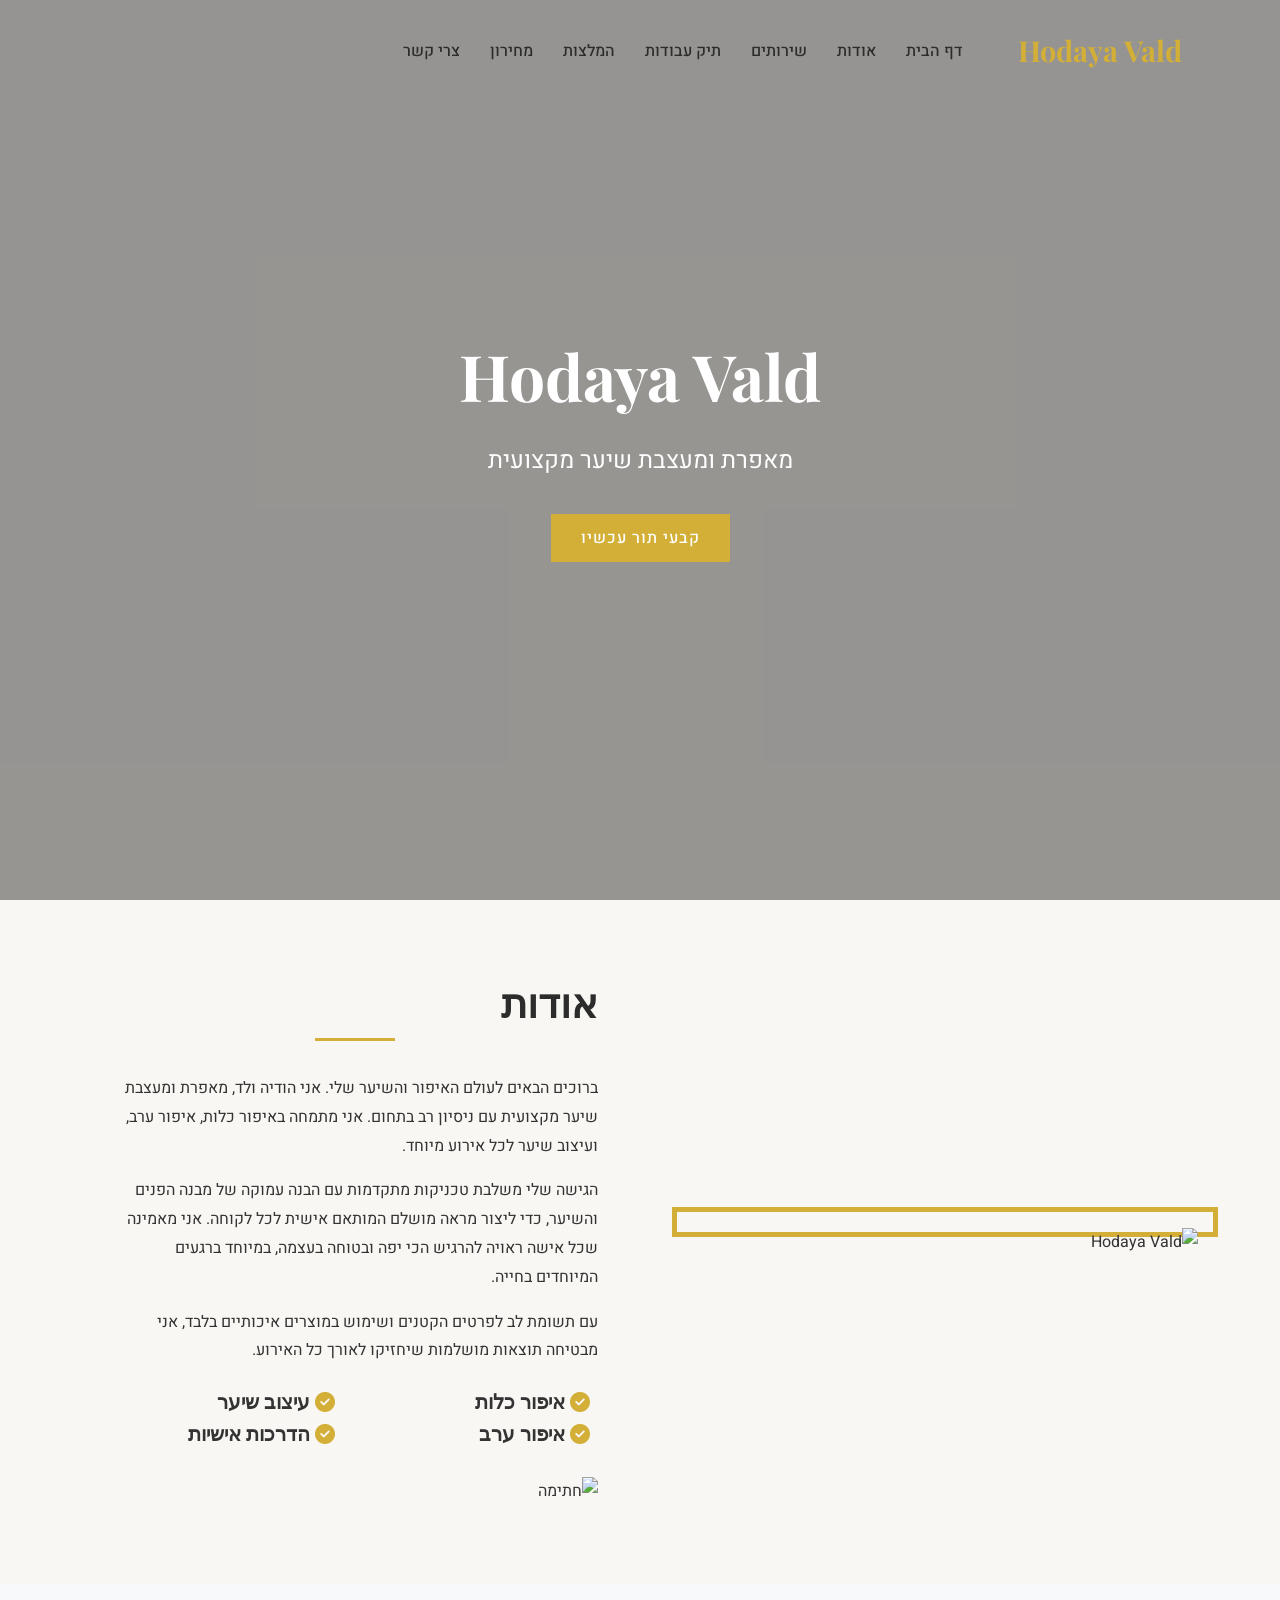
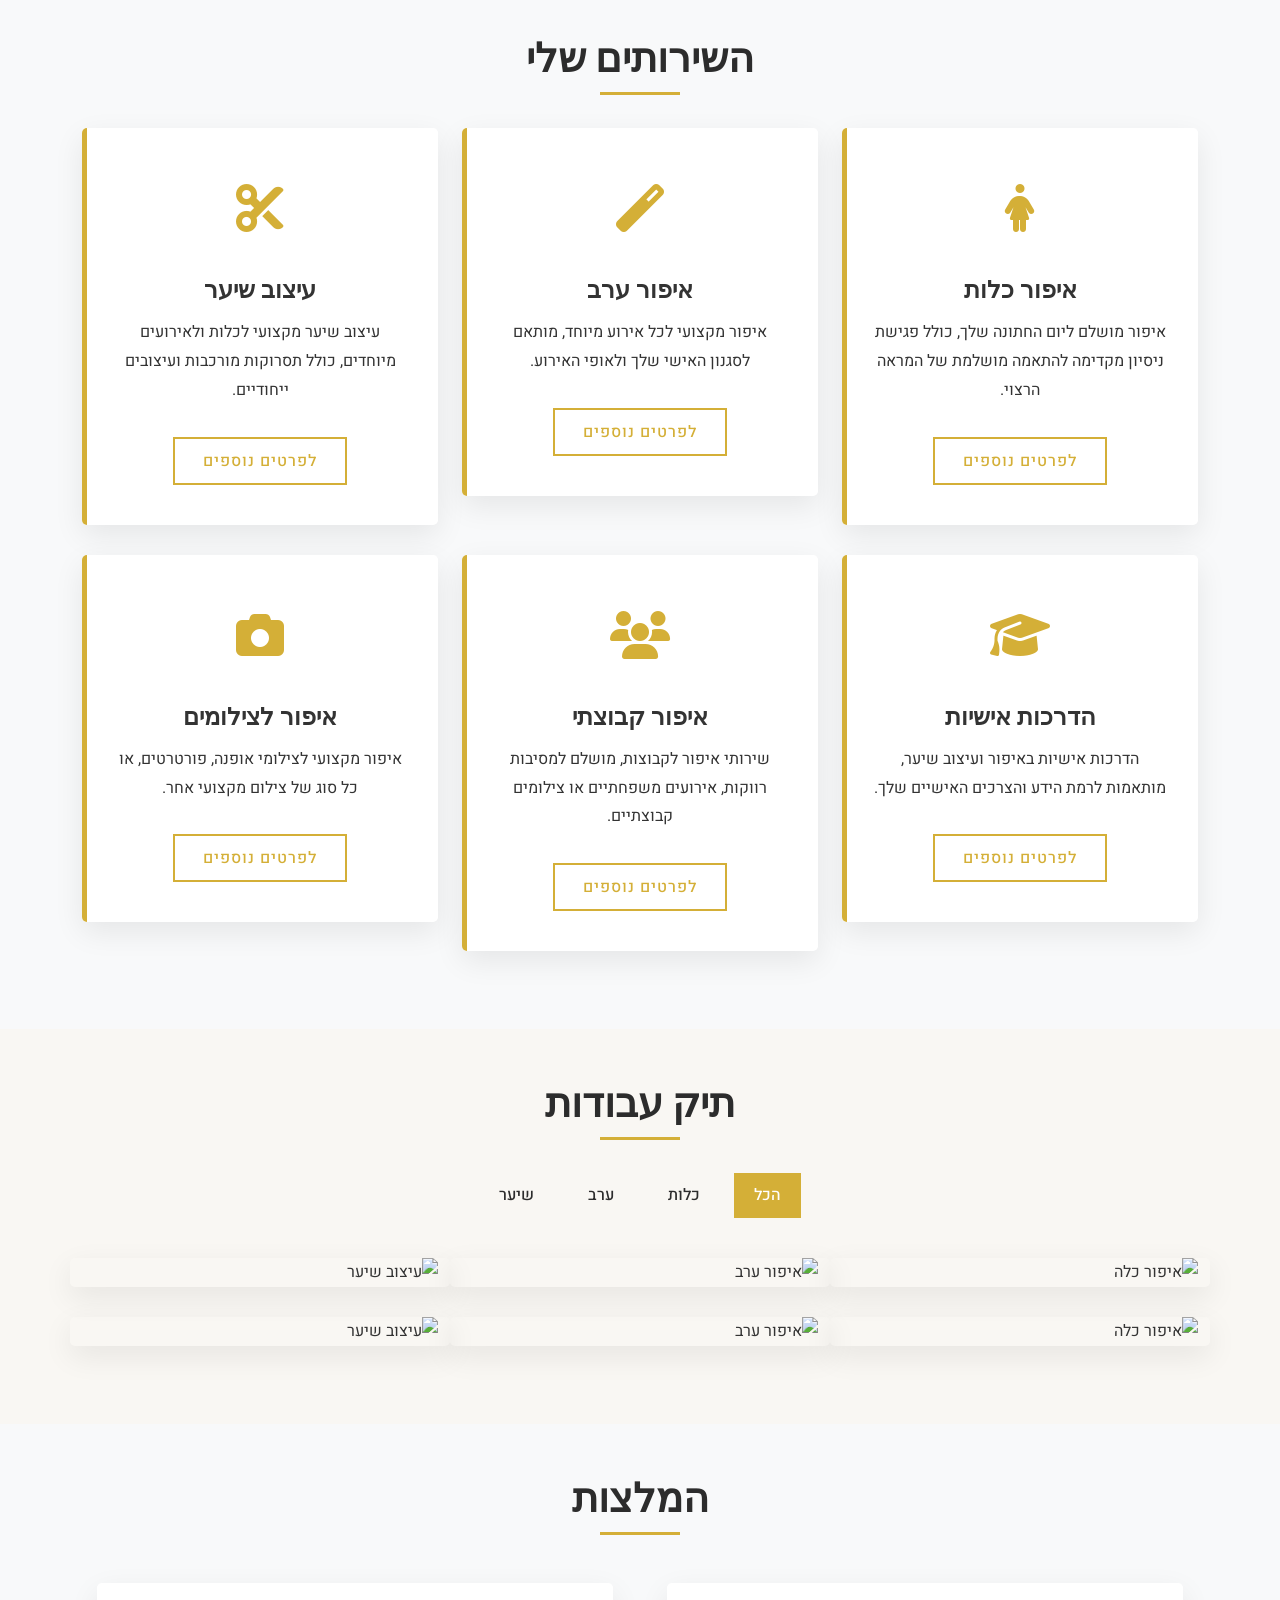
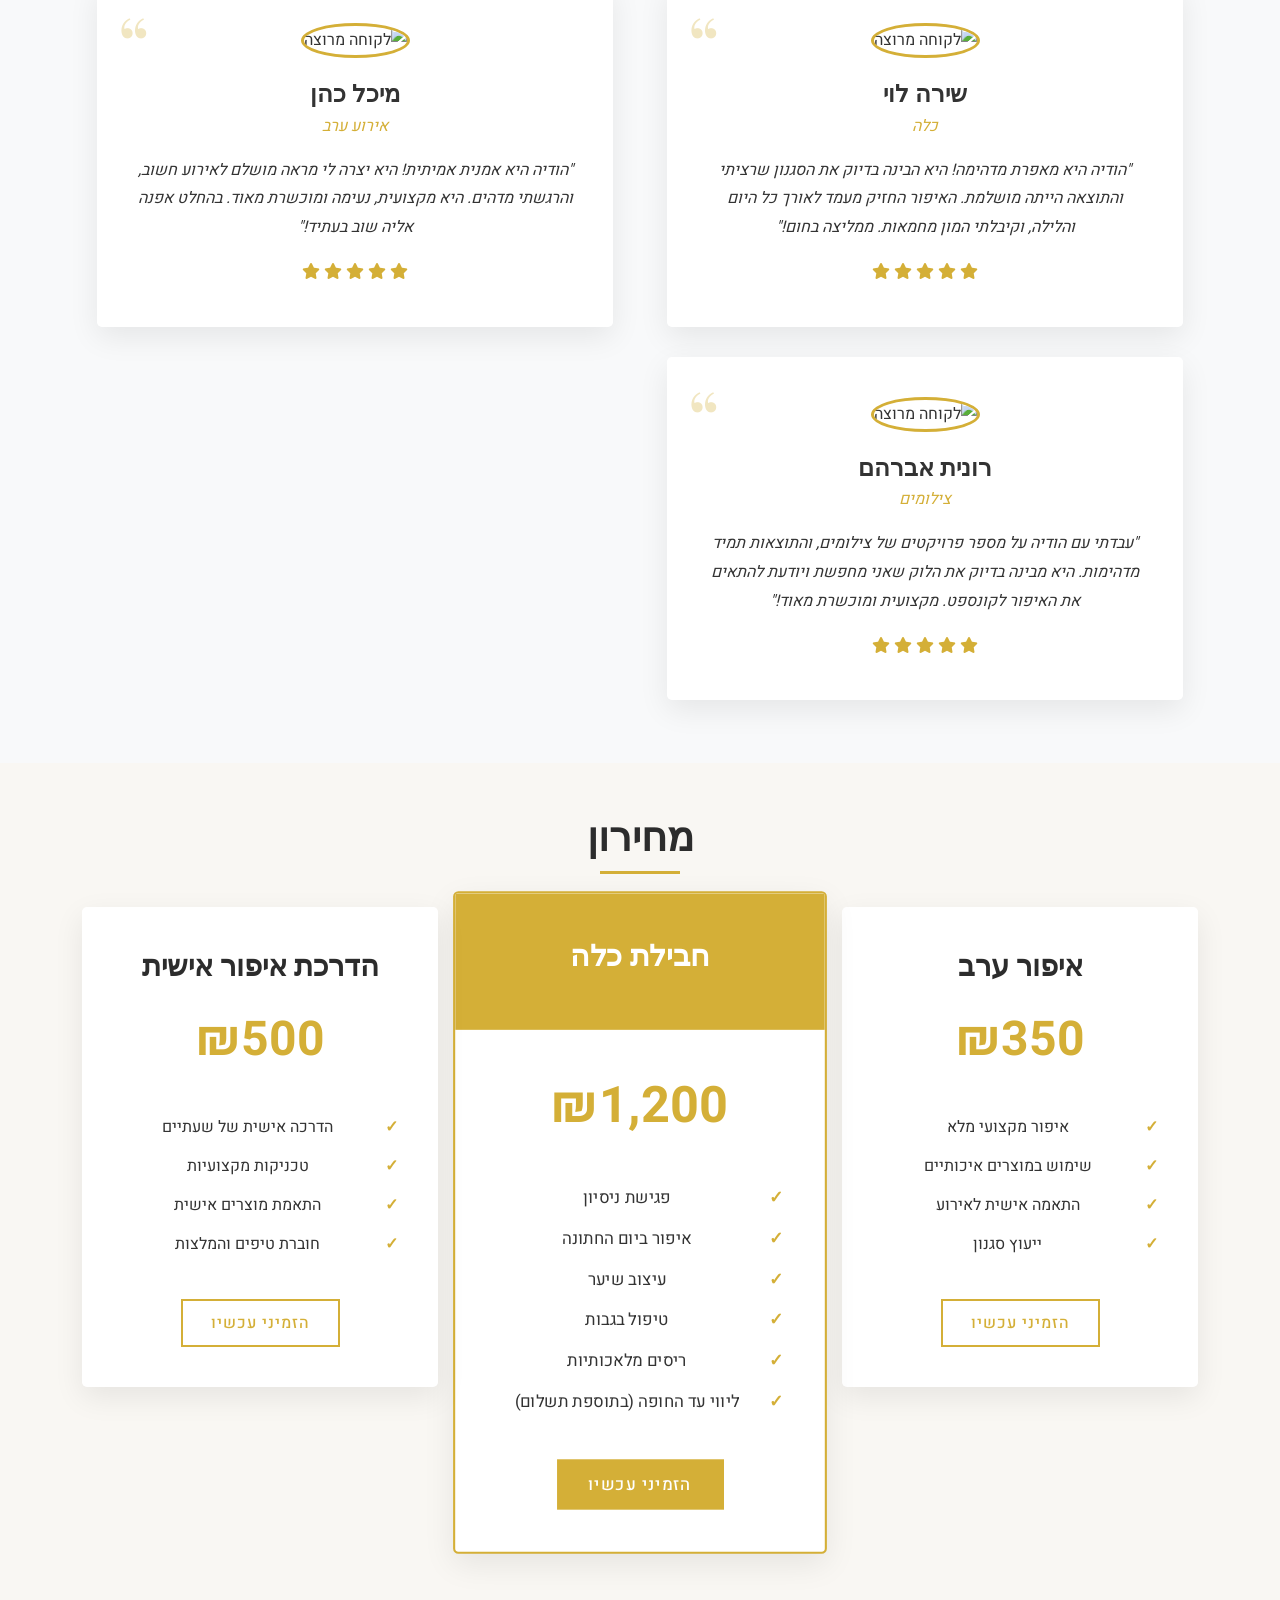
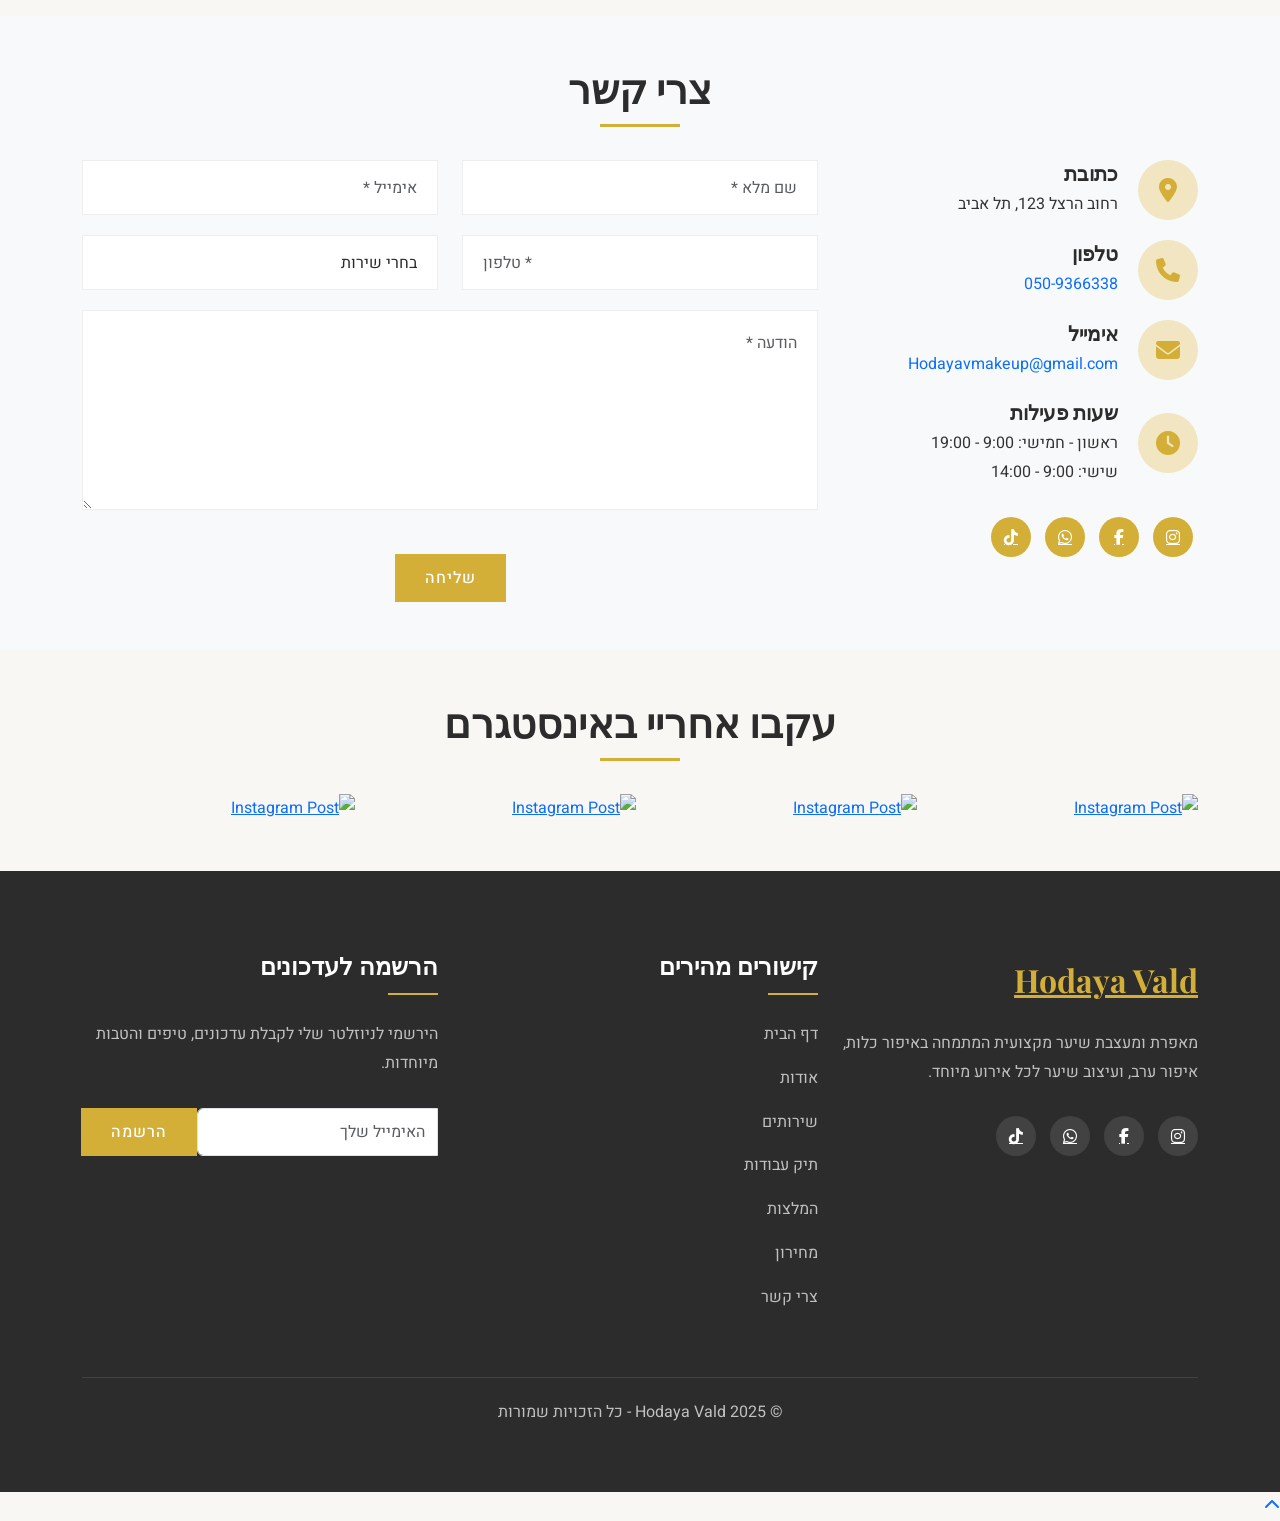
==== commit ff82f6c5: "Update index.html" ====
--- a/index.html
+++ b/index.html
@@ -3,6 +3,10 @@
 <head>
   <meta charset="UTF-8">
   <meta name="viewport" content="width=device-width, initial-scale=1.0">
+  <meta name="description" content="הודיה ולד - מאפרת ומעצבת שיער מקצועית. איפור כלות, איפור ערב ועיצוב שיער לכל אירוע מיוחד.">
+  <meta name="keywords" content="איפור, מאפרת, עיצוב שיער, איפור כלות, איפור ערב, הודיה ולד">
+  <meta name="author" content="הודיה ולד">
+  <meta name="contact" content="Hodayavmakeup@gmail.com">
   <title>Hodaya Vald | מאפרת ומעצבת שיער מקצועית</title>
   
   <!-- Favicon -->
@@ -182,8 +186,7 @@
       </div>
     </div>
   </section>
-
-  <!-- Portfolio Section -->
+<!-- Portfolio Section -->
   <section id="portfolio" class="py-5">
     <div class="container">
       <h2 class="section-title text-center">תיק עבודות</h2>
@@ -386,7 +389,7 @@
               </div>
               <div class="contact-text">
                 <h5>טלפון</h5>
-                <p><a href="tel:0501234567" class="text-decoration-none">050-123-4567</a></p>
+                <p><a href="tel:0509366338" class="text-decoration-none">050-9366338</a></p>
               </div>
             </div>
             <div class="contact-item">
@@ -395,7 +398,7 @@
               </div>
               <div class="contact-text">
                 <h5>אימייל</h5>
-                <p><a href="mailto:hodaya@example.com" class="text-decoration-none">hodaya@example.com</a></p>
+                <p><a href="mailto:Hodayavmakeup@gmail.com" class="text-decoration-none">Hodayavmakeup@gmail.com</a></p>
               </div>
             </div>
             <div class="contact-item">
@@ -409,10 +412,10 @@
               </div>
             </div>
             <div class="social-links">
-              <a href="https://instagram.com/hodaya" class="social-link" target="_blank"><i class="fab fa-instagram"></i></a>
-              <a href="https://facebook.com/hodaya" class="social-link" target="_blank"><i class="fab fa-facebook-f"></i></a>
-              <a href="https://wa.me/0501234567" class="social-link" target="_blank"><i class="fab fa-whatsapp"></i></a>
-              <a href="https://tiktok.com/@hodaya" class="social-link" target="_blank"><i class="fab fa-tiktok"></i></a>
+              <a href="https://instagram.com/Hodayavmakeup" class="social-link" target="_blank"><i class="fab fa-instagram"></i></a>
+              <a href="https://facebook.com/Hodayavmakeup" class="social-link" target="_blank"><i class="fab fa-facebook-f"></i></a>
+              <a href="https://wa.me/9729366338" class="social-link" target="_blank"><i class="fab fa-whatsapp"></i></a>
+              <a href="https://tiktok.com/@Hodayavmakeup" class="social-link" target="_blank"><i class="fab fa-tiktok"></i></a>
             </div>
           </div>
         </div>
@@ -458,22 +461,22 @@
       <h2 class="section-title text-center">עקבו אחריי באינסטגרם</h2>
       <div class="row g-2">
         <div class="col-lg-3 col-md-4 col-6" data-aos="fade-up" data-aos-duration="800">
-          <a href="https://instagram.com/hodaya" target="_blank" class="instagram-item">
+          <a href="https://instagram.com/Hodayavmakeup" target="_blank" class="instagram-item">
             <img src="https://images.unsplash.com/photo-1522335789203-aabd1fc54bc9?ixlib=rb-4.0.3&ixid=M3wxMjA3fDB8MHxwaG90by1wYWdlfHx8fGVufDB8fHx8fA%3D%3D&auto=format&fit=crop&w=400&q=80" alt="Instagram Post" class="img-fluid">
           </a>
         </div>
         <div class="col-lg-3 col-md-4 col-6" data-aos="fade-up" data-aos-duration="800" data-aos-delay="100">
-          <a href="https://instagram.com/hodaya" target="_blank" class="instagram-item">
+          <a href="https://instagram.com/Hodayavmakeup" target="_blank" class="instagram-item">
             <img src="https://images.unsplash.com/photo-1487412720507-e7ab37603c6f?ixlib=rb-4.0.3&ixid=M3wxMjA3fDB8MHxwaG90by1wYWdlfHx8fGVufDB8fHx8fA%3D%3D&auto=format&fit=crop&w=400&q=80" alt="Instagram Post" class="img-fluid">
           </a>
         </div>
         <div class="col-lg-3 col-md-4 col-6" data-aos="fade-up" data-aos-duration="800" data-aos-delay="200">
-          <a href="https://instagram.com/hodaya" target="_blank" class="instagram-item">
+          <a href="https://instagram.com/Hodayavmakeup" target="_blank" class="instagram-item">
             <img src="https://images.unsplash.com/photo-1526047932273-341f2a7631f9?ixlib=rb-4.0.3&ixid=M3wxMjA3fDB8MHxwaG90by1wYWdlfHx8fGVufDB8fHx8fA%3D%3D&auto=format&fit=crop&w=400&q=80" alt="Instagram Post" class="img-fluid">
           </a>
         </div>
         <div class="col-lg-3 col-md-4 col-6" data-aos="fade-up" data-aos-duration="800" data-aos-delay="300">
-          <a href="https://instagram.com/hodaya" target="_blank" class="instagram-item">
+          <a href="https://instagram.com/Hodayavmakeup" target="_blank" class="instagram-item">
             <img src="https://images.unsplash.com/photo-1571646034647-52e6ea84b28c?ixlib=rb-4.0.3&ixid=M3wxMjA3fDB8MHxwaG90by1wYWdlfHx8fGVufDB8fHx8fA%3D%3D&auto=format&fit=crop&w=400&q=80" alt="Instagram Post" class="img-fluid">
           </a>
         </div>
@@ -489,10 +492,10 @@
           <a href="#" class="footer-logo">Hodaya Vald</a>
           <p class="footer-text">מאפרת ומעצבת שיער מקצועית המתמחה באיפור כלות, איפור ערב, ועיצוב שיער לכל אירוע מיוחד.</p>
           <div class="footer-social">
-            <a href="https://instagram.com/hodaya" target="_blank"><i class="fab fa-instagram"></i></a>
-            <a href="https://facebook.com/hodaya" target="_blank"><i class="fab fa-facebook-f"></i></a>
-            <a href="https://wa.me/0501234567" target="_blank"><i class="fab fa-whatsapp"></i></a>
-            <a href="https://tiktok.com/@hodaya" target="_blank"><i class="fab fa-tiktok"></i></a>
+            <a href="https://instagram.com/Hodayavmakeup" target="_blank"><i class="fab fa-instagram"></i></a>
+            <a href="https://facebook.com/Hodayavmakeup" target="_blank"><i class="fab fa-facebook-f"></i></a>
+            <a href="https://wa.me/9729366338" target="_blank"><i class="fab fa-whatsapp"></i></a>
+            <a href="https://tiktok.com/@Hodayavmakeup" target="_blank"><i class="fab fa-tiktok"></i></a>
           </div>
         </div>
         <div class="col-lg-4">
